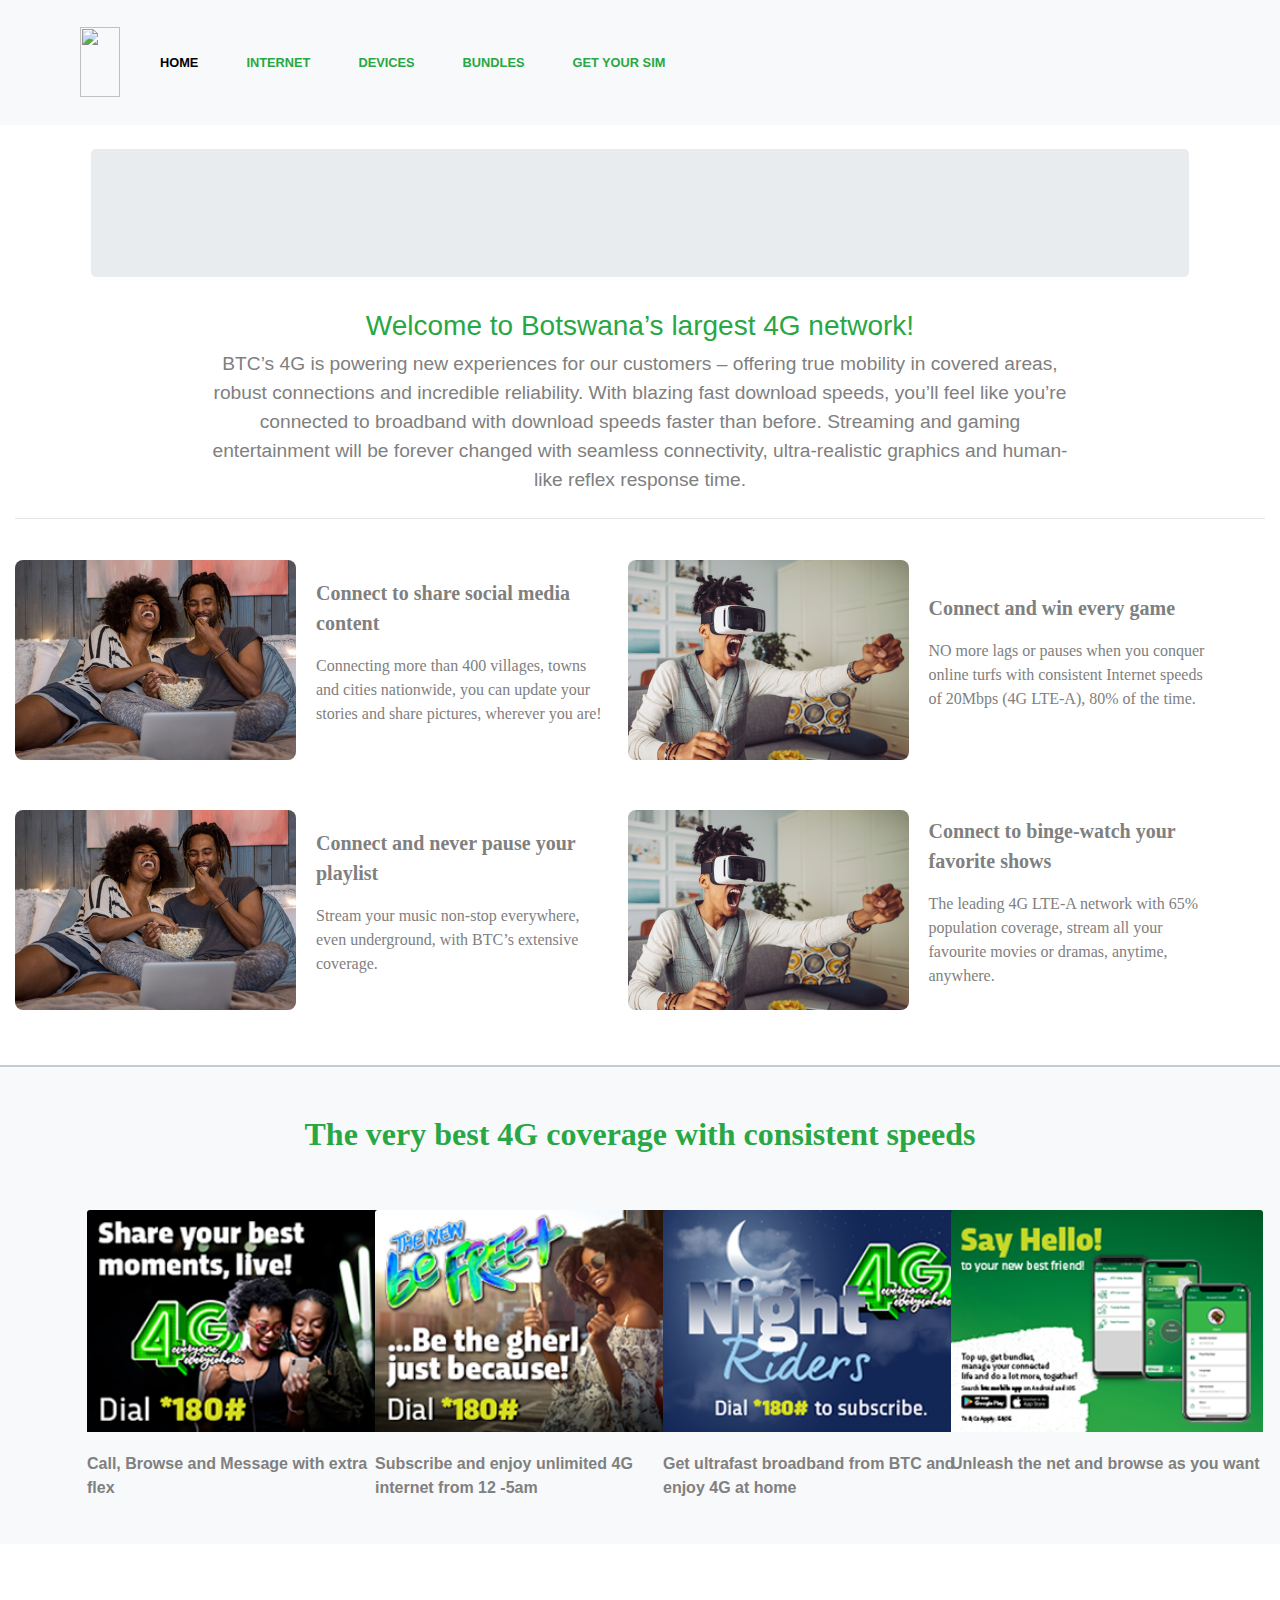
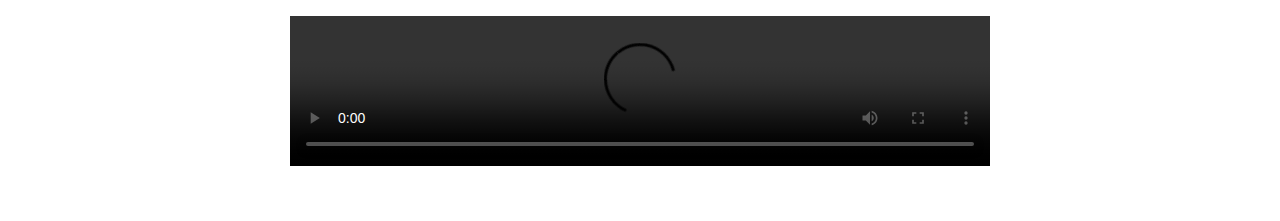
==== index2.html @ c75e5bc5 "added video section" ====
<!doctype html>
<html lang="en">
  <head>
    <!-- Required meta tags -->
    <meta charset="utf-8">
    <meta name="viewport" content="width=device-width, initial-scale=1, shrink-to-fit=no">

    <!-- Bootstrap CSS -->
    <link rel="stylesheet" href="https://maxcdn.bootstrapcdn.com/bootstrap/4.0.0/css/bootstrap.min.css" integrity="sha384-Gn5384xqQ1aoWXA+058RXPxPg6fy4IWvTNh0E263XmFcJlSAwiGgFAW/dAiS6JXm" crossorigin="anonymous">
    <link rel="stylesheet" href="css/style.css">

    <title>Hello, world!</title>
  </head>
  <body class="container-fluid">
    <!-- Nav section -->
    <section class="row justify-content-md-center bg-light">
        <nav class="navbar navbar-expand-lg navbar-light w-90">
                <a class="navbar-brand" href="#">
                    <img src="images//logos/BTC-Website_Logo.png" width="40px" height="70px" class="d-inline-block align-top" alt="">
                </a>
                <div class="collapse navbar-collapse" id="navbarNav">
                  <ul class="navbar-nav">
                    <li class="nav-item active">
                      <a class="nav-link" href="#">HOME <span class="sr-only">(current)</span></a>
                    </li>
                    <li class="nav-item">
                      <a class="nav-link" href="#">INTERNET</a>
                    </li>
                    <li class="nav-item">
                      <a class="nav-link" href="#">DEVICES</a>
                    </li>
                    <li class="nav-item">
                      <a class="nav-link" href="#">BUNDLES</a>
                    </li>
                    <li class="nav-item">
                        <a class="nav-link" href="#">GET YOUR SIM</a>
                    </li>
                  </ul>
                </div>
          </nav>
        </section>
        <!-- Header section -->
        <section class="container-fluid mb-4 mt-4">
            <div class="row justify-content-md-center m-a">
                <div class="jumbotron w-90">
                    <!-- <div class="container">
                      <h1 class="display-4">Fluid jumbotron</h1>
                      <p class="lead">This is a modified jumbotron that occupies the entire horizontal space of its parent.</p>
                    </div> -->
                </div>
                <div class="w-90">
                    <h3 class="text-center  text-success">Welcome to Botswana’s largest 4G network!</h3>
                    <span class="justify-content-md-center">
                        <p class="text-center w-80 m-a fs-lgr" >
                            BTC’s 4G is powering new experiences for our customers – offering true mobility in covered areas, robust connections and incredible reliability. With blazing fast download speeds, you’ll feel like you’re connected to broadband with download speeds faster than before. Streaming and gaming entertainment will be forever changed with seamless connectivity, ultra-realistic graphics and human-like reflex response time.
                        </p>
                    </span>

                </div>
            </div>
         </section>

       
    <hr>

    <div class="image-tiles section-style">


            <div class="image-text-cont">
                <img alt="image1" src="images/Movies_281x200.png">
                <div class="text-cont">
                    <p class="text-title">Connect to share
                        social media content</p>

                    <p class="text-desc">Connecting more
                        than 400 villages, towns and cities
                        nationwide, you can update your
                        stories and share pictures, wherever
                        you are!</p>
                </div>
            </div>

            <div class="image-text-cont"><img alt="2"
                                              data-entity-type="file"
                                              data-entity-uuid="4edf24f1-89aa-40d0-9329-9c6ba8b6769d"
                                              src="images/Gaming_281x200.png">
                <div class="text-cont">
                    <p class="text-title">Connect and win
                        every game</p>

                    <p class="text-desc">NO more lags or
                        pauses when you conquer online turfs
                        with consistent Internet speeds of
                        20Mbps (4G LTE-A), 80% of the
                        time.</p>
                </div>
            </div>

            <div class="image-text-cont"><img alt="3"
                                              data-entity-type="file"
                                              data-entity-uuid="0ce9b51e-ff4b-4157-acdb-e8269fa81951"
                                              src="images/Movies_281x200.png">
                <div class="text-cont">
                    <p class="text-title">Connect and never
                        pause your playlist</p>

                    <p class="text-desc">Stream your music
                        non-stop everywhere, even
                        underground, with BTC’s extensive
                        coverage.</p>
                </div>
            </div>

            <div class="image-text-cont"><img alt="4"
                                              data-entity-type="file"
                                              data-entity-uuid="99898c1f-f64a-478e-a26f-2d05bba47880"
                                              src="images/Gaming_281x200.png">
                <div class="text-cont">
                    <p class="text-title">Connect to
                        binge-watch your favorite shows</p>

                    <p class="text-desc">The leading 4G
                        LTE-A network with 65% population
                        coverage, stream all your favourite
                        movies or dramas, anytime,
                        anywhere.</p>
                </div>
            </div>
        </div>

<!-- Products section -->
        <section class="row justify-content-md-center mb-4 bg-gray " style="border-top: solid 2px #c8cbce;">
    
                <div class="w-90">
                    <h2 class="text-center  text-success mt-5 mb-5 fw-b">The very best 4G coverage with consistent speeds</h2>
                    <span class="row align-items-start m-a">
                        <div class="col-sm-12 col-md-3">
                            <div class="card card-override">
                                <img class="card-img-top" src="images/Products/TurnUp_281x200.png" alt="Card image cap">
                                <div class="card-body card-body-override" >
                                  <p class="card-text-override">Call, Browse and Message with extra flex</p>
                                </div>
                            </div>
                        </div>
                        
                        <div class="col-sm-12 col-md-3">
                            <div class="card card-override">
                                <img class="card-img-top" src="images/Products/beFree+_Gal_281x200.png" alt="Card image cap">
                                <div class="card-body card-body-override" >
                                  <p class="card-text-override">Subscribe and enjoy unlimited 4G internet from 12 -5am</p>
                                </div>
                            </div>
                        </div>
                        <div class="col-sm-12 col-md-3">
                            <div class="card card-override">
                                <img class="card-img-top" src="images/Products/NightRiders_Digi_281x200.png" alt="Card image cap">
                                <div class="card-body card-body-override" >
                                  <p class="card-text-override">Get ultrafast broadband from BTC and enjoy 4G at home</p>
                                </div>
                            </div>
                        </div>
                        <div class="col-sm-12 col-md-3">
                            <div class="card card-override">
                                <img class="card-img-top" src="images/Products/MobileApp__281x200.png" alt="Card image cap">
                                <div class="card-body card-body-override" >
                                  <p class="card-text-override">Unleash the net and browse as you want</p>
                                </div>
                            </div>
                        </div>
                    </span>
                    
                </div>
      </section>

      <!-- video section -->
      <section class="row">
        <!-- vid wrapper -->
        <div style="margin:auto; padding-top: 3rem; padding-bottom: 3rem;">
          <video width="700" controls>
            <source src="videos/BTC_4G_Amends finalnew.mp4" type="video/mp4">
            Your browser does not support HTML5 video.
          </video>
        </div>
      </section>

    <!-- Optional JavaScript -->
    <!-- jQuery first, then Popper.js, then Bootstrap JS -->
    <script src="https://code.jquery.com/jquery-3.2.1.slim.min.js" integrity="sha384-KJ3o2DKtIkvYIK3UENzmM7KCkRr/rE9/Qpg6aAZGJwFDMVNA/GpGFF93hXpG5KkN" crossorigin="anonymous"></script>
    <script src="https://cdnjs.cloudflare.com/ajax/libs/popper.js/1.12.9/umd/popper.min.js" integrity="sha384-ApNbgh9B+Y1QKtv3Rn7W3mgPxhU9K/ScQsAP7hUibX39j7fakFPskvXusvfa0b4Q" crossorigin="anonymous"></script>
    <script src="https://maxcdn.bootstrapcdn.com/bootstrap/4.0.0/js/bootstrap.min.js" integrity="sha384-JZR6Spejh4U02d8jOt6vLEHfe/JQGiRRSQQxSfFWpi1MquVdAyjUar5+76PVCmYl" crossorigin="anonymous"></script>
  </body>
</html>
---- css/style.css ----
.nav-item > a{
    color:#28a745!important;
}
.wrapper{
    display: grid;
    grid-template-columns: 1fr 1fr;
}
.volte-content .section-style {
    display: flex;
    padding-top: 32px;
    padding-bottom: 32px;
}

.padding-top15 {
    padding-top: 15px;
}

.volte-content img {
    width: 100%;
    height: 100%;
    max-width: 584px;
    max-height: 328px;
    border-radius: 8px;
}

.image-text-cont > img {
    border-radius: 8px;
}

.volte-content .text-section {
    display: flex;
    flex-direction: column;
    align-self: center;
    width: 41%
}

.volte-content .text-section .content {
    font-size: 16px;
    line-height: 1.7;
    width: 78%;
}

.main-container.container-fluid.js-quickedit-main-content {
    padding-bottom: 0 !important;
}

.static-page-banner-region {
    background: linear-gradient(to bottom, white 0%, white 50%, #f4f4f4 50%, #f4f4f4 100%);
}

.page-header {
    display: none;
}

.image-tiles-container {

    background: #f4f4f4;
}


.text-title {
    font-size: 20px;
    font-weight: bolder;
    font-family: "Trebuchet MS";

}

.text-desc {
    font-size: 16px;
    font-family: "Trebuchet MS";
}


.section-style.vo-container a img {
    width: 100%;
    height: 100%;
}

.vo-cont-text {
    width: 66%;
    position: absolute;
    top: 28%;
    left: 16%;
    text-align: center;
    font-size: 46px;
    font-family: "Trebuchet MS";
    display: inline-block;
    line-height: 1;
    color: #ffffff;
}

.vo-cont-text:hover, .vo-cont-text:active {
    color: #ffffff;
}

.four-grid-images {
    background: #f9f9f9;
    padding: 30px 0 45px 0;
}

.section-style.vo-container a {

    display: inline-block;
    position: relative;
}

.four-grid-layout .text-desc {
    width: 80%;
    display: inline-block;
    padding-top: 15px;
}

.volte-content .btn-primary {
    margin-top: 20px;
}

.four-grid-images img {
    border-radius: 8px;
}

@media screen and (min-width: 768px) {
    .volte-content .btn-primary {
        width: 36%;
    }

    .volte-content h2 {
        margin: 0;
    }

    .volte-content .section-style {

        justify-content: space-between;
        flex-direction: row-reverse;
    }

    .section-title span {
        display: block;
    }

    .four-grid-images img {
        width: 100%;
    }

    .image-tiles {
        display: flex;
        flex-wrap: wrap;
        padding-bottom: 30px;
    }

    .image-text-cont {
        display: flex;
        width: 49%;
        flex-direction: row;
        margin: 25px 0;
    }

    .section-title {
        text-align: center;
        width: 60%;
        margin: 35px auto;
    }

    .text-cont {
        width: 50%;
        align-self: center;
        padding-left: 20px;
    }

    .section-style.vo-container {
        display: flex;
        flex-wrap: wrap;
        margin: 55px auto;
        justify-content: space-between;
    }


    .section-style.vo-container a {
        width: 48%;
    }

    .four-grid-layout {
        display: flex;
        justify-content: space-between;
    }

    .four-grid-image-cont {
        width: 23%;
    }
}


@media screen and (max-width: 768px) {
    .volte-content img {
        height: 225px;
        max-height: 225px;
    }

    .volte-content .btn-primary {
        width: 50%;
    }

    .volte-content .section-style {
        flex-direction: column;
    }

    .volte-content .text-section {
        width: 100%;
    }

    .reload-methods-cont .step-cont {
        width: 100%;
        margin: 30px 0 0 0;
    }

    .volte-content .text-section .content {
        width: 100%;
    }

    .section-style.vo-container a img {
        height: 89%;
    }

    .image-tiles {
        display: flex;
        flex-direction: column;
    }

    .image-text-cont {
        width: 100%;
        display: flex;
        flex-direction: column;
        margin-bottom: 32px;
    }

    .section-title {
        text-align: center;
        width: 90%;
        margin: 20px auto;
    }

    .vo-cont-text {
        font-size: 34px;
        width: 80%;
        left: 11%;
    }

    .four-grid-images {
        padding-bottom: 0;
    }

    .section-style.vo-container {
        margin-top: 35px;
    }

    .section-style.vo-container a {
        margin-bottom: 30px;
        height: 180px;
    }

    .four-grid-container.section-style {
        width: 100vw;
        margin-top: 0;
    }

    .four-grid-layout {
        padding-left: 15px;
    }

    .four-grid-image-cont {
        width: 280px;
        margin-right: 20px;
    }

    .four-grid-image-cont img {
        width: 100%;
    }
}


@media screen and (max-width: 360px) {
    .four-grid-image-cont {
        width: 240px;
    }
}

@media screen and (max-width: 320px) {
    .vo-cont-text {
        font-size: 30px;
    }
}

.pdp-video-container {
    position: relative;
    max-width: 1440px;
    padding: 0 30px;
    height: 669px;
    overflow: hidden;
    margin: 20px auto;
}

@media screen and (max-width: 769px) {
    .pdp-video-container {
        margin: 0px auto 30px;
        padding: 30px 30px 42.25%;
        height: 270px;
    }
}

.pdp-video-container iframe, .pdp-video-container object, .pdp-video-container embed, .pdp-video-container img {
    position: absolute;
    top: 0;
    height: 100%;
    border: 2px solid #ffffff;
    border-radius: 10px;
    width: 100%;
    max-height: 669px;
    max-width: calc(100% - 60px);
}

@media screen and (max-width: 769px) {

    .pdp-video-container iframe, .pdp-video-container object, .pdp-video-container embed, .pdp-video-container img {
        left: 5%;
        width: 90%;
        max-height: 370px;
        max-width: 90%;
    }
}


.pdp-video-container #play {
    position: absolute;
    top: 0;
    left: 0;
    width: 100%;
    height: 100%;
    cursor: pointer;
    background: url(/themes/born/images/icons/play.svg) no-repeat 50% 50%;
    background-size: auto, cover;
    z-index: 9999;
}

.pdp-video-container h3 {
    color: #ffffff;
    position: absolute;
    bottom: 50px;
    width: 100%;
    text-align: center;
}

@media screen and (max-width: 769px) {
    .pdp-video-container h3 {
        bottom: 5px;
        width: 85%;
    }
}

.full-width-section {

    background-color: #f9f9f9;
}

.static-page-banner-wrapper .campaign-banner-wrapper .background-image .banner-category {
    color: #ffffff;
    position: absolute;
    bottom: 0;
    right: 10px;
}

.active > a{
    color:black !important;
    
}
.navbar{
    padding: 1.4rem 1rem !important;
}
.w-90{
    width: 90%;
}
.w-80{
    width:80%;
}
.m-a{
    margin:auto;
}
body{
    color: gray;
}
.bg-gray{
    background-color:#f8f9fa!important;
}

.fs-lgr{
    font-size: larger;
}

.fw-b{
    font-weight: bold;
    font-family: "Trebuchet MS",serif;
}
.card-override{
    width: 20.5rem;
    border: none;
    background: none;
    padding: .5rem;
}

.card-body-override{
    padding: 1.25rem 0rem;
}
.card-text-override{
    font-weight: bold;
}

@media (min-width: 992px){
    .navbar-expand-lg .navbar-nav .nav-link {
        padding-right: 1.5rem;
        padding-left: 1.5rem;
    }
}

@font-face {
    font-family: TrebuchetMSBold;
    src: url(/fonts/TrebuchetMS/TrebuchetMSBold);
  }

a{
    font-family: 'TrebuchetMSBold', 'Lucida Sans Unicode', 'Lucida Grande', 'Lucida Sans', Arial, sans-serif;
    font-size: 0.8rem;
    font-weight: 600;
}
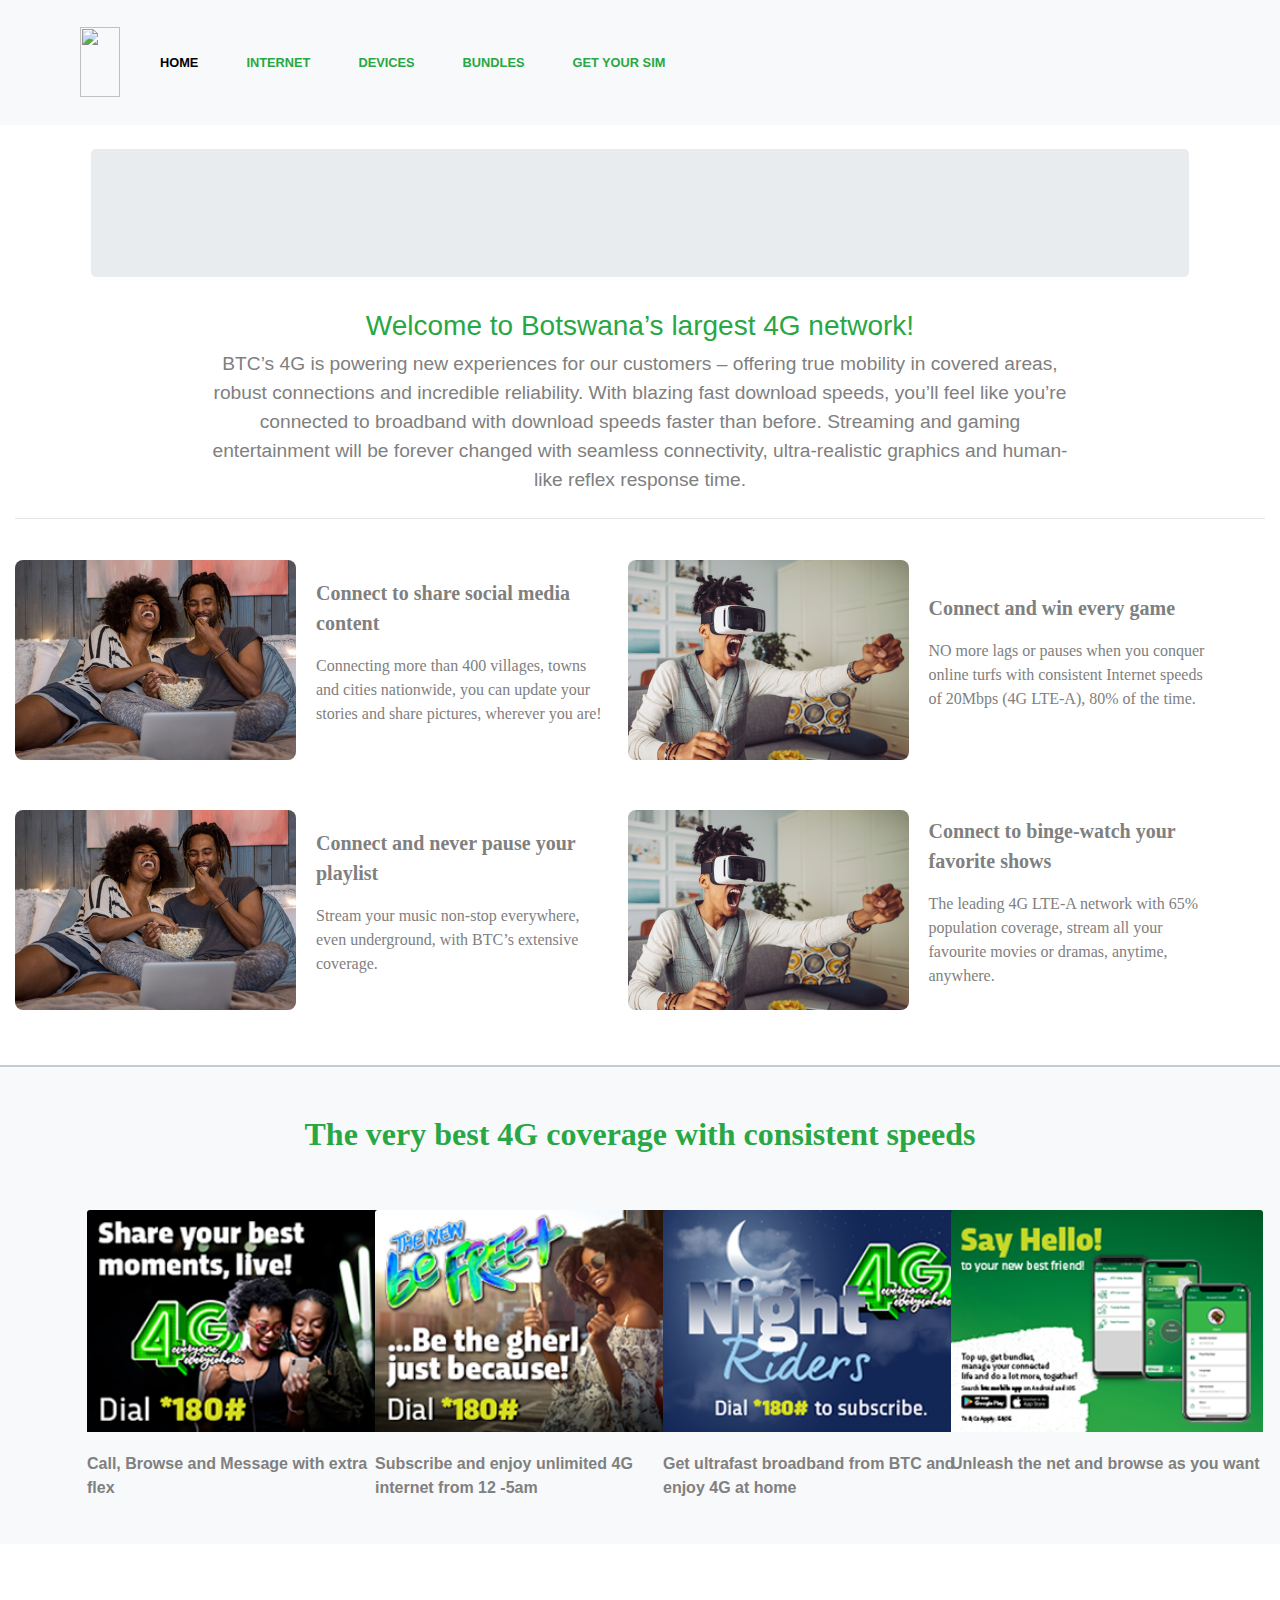
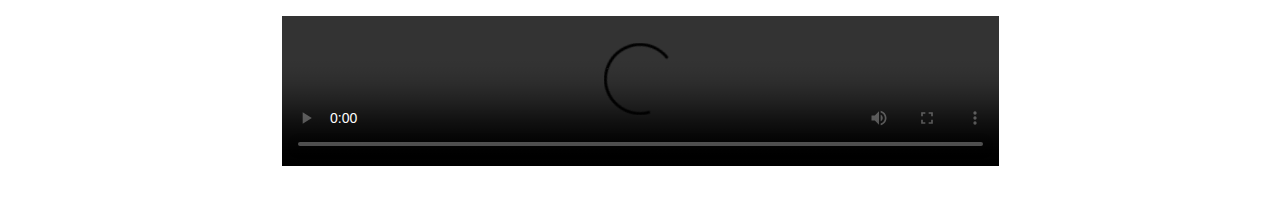
==== commit 3643124f: "added video section" ====
--- a/index2.html
+++ b/index2.html
@@ -175,8 +175,8 @@
       <!-- video section -->
       <section class="row">
         <!-- vid wrapper -->
-        <div style="margin:auto; padding-top: 3rem; padding-bottom: 3rem;">
-          <video width="700" controls>
+        <div class="col-sm-12 col-md-7" style="margin:auto; padding-top: 3rem; padding-bottom: 3rem;">
+          <video  controls style="width: inherit;">
             <source src="videos/BTC_4G_Amends finalnew.mp4" type="video/mp4">
             Your browser does not support HTML5 video.
           </video>
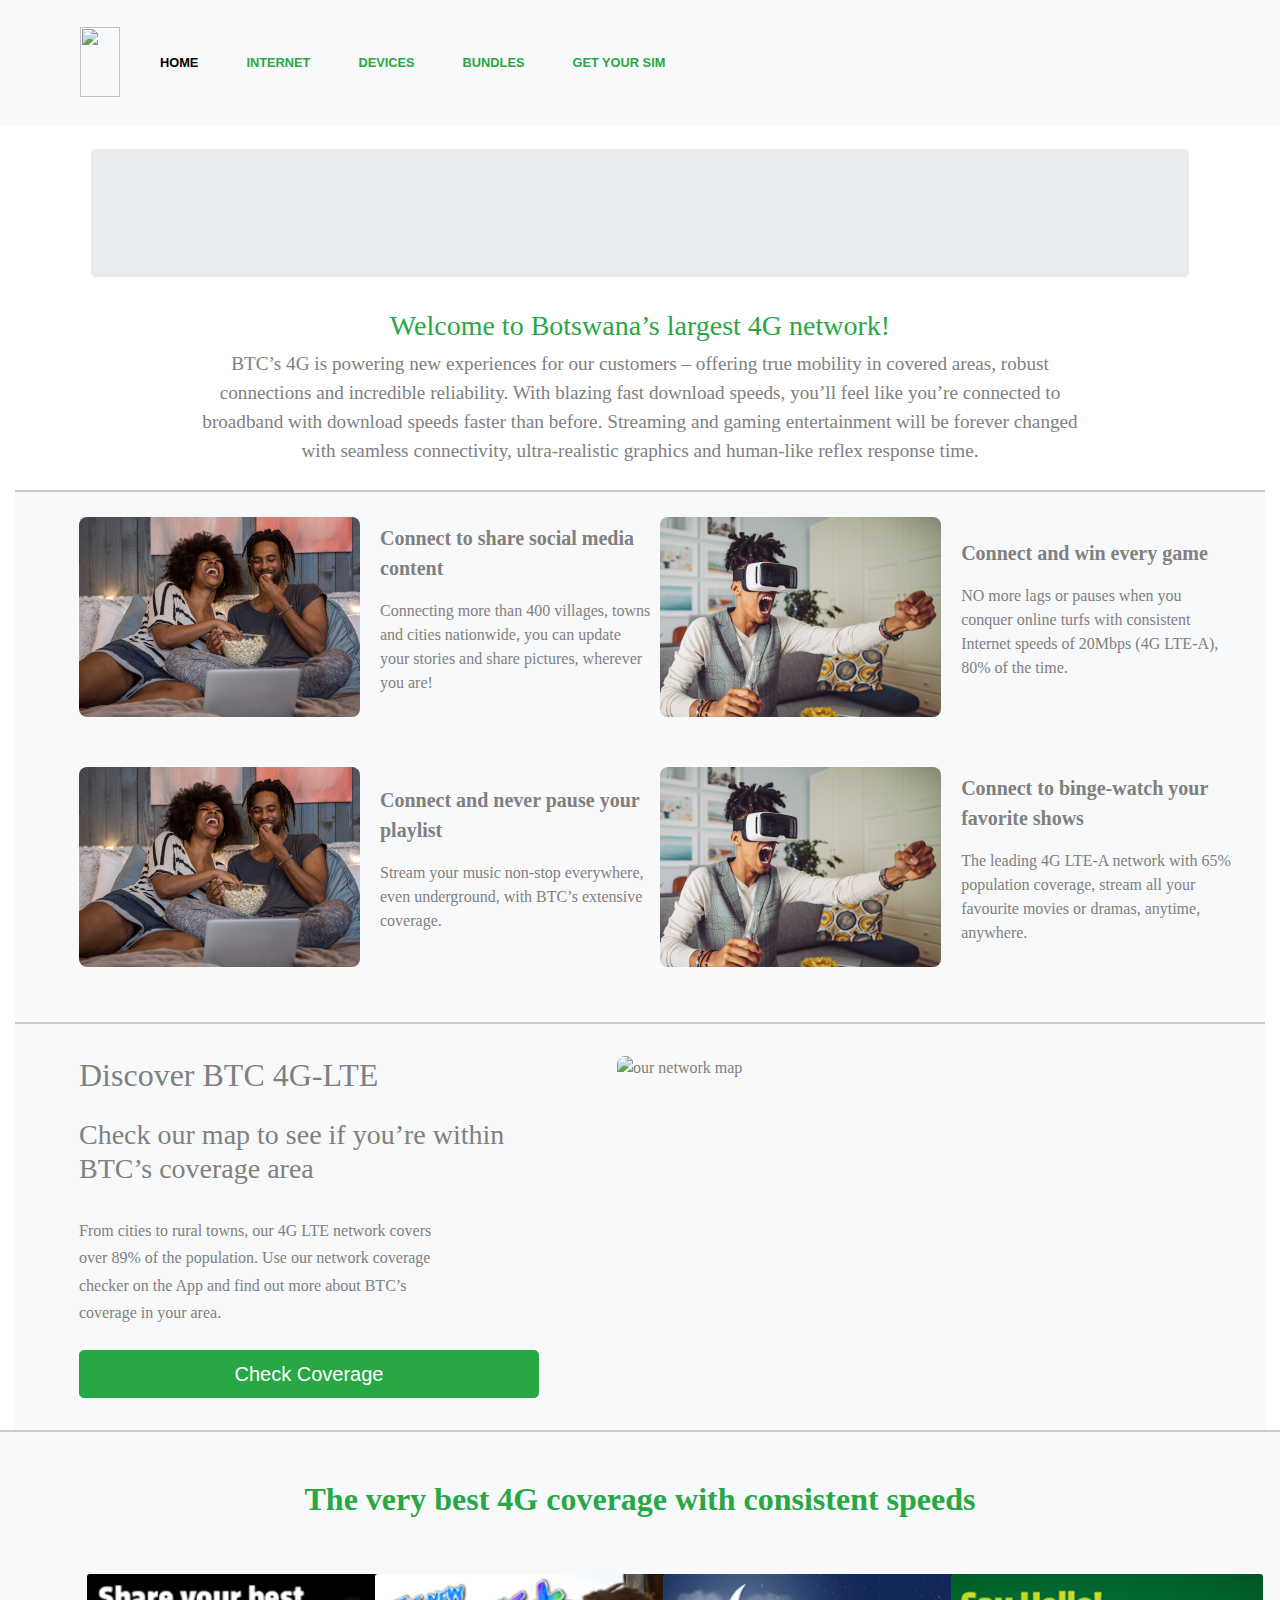
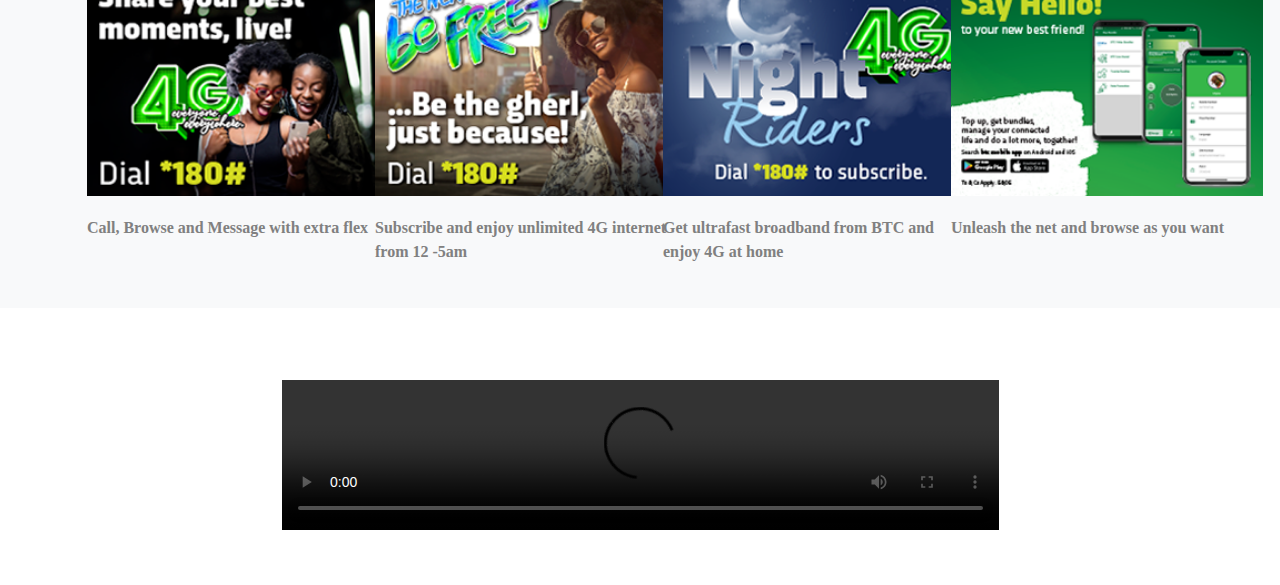
==== commit 2a19d481: "Merge branch 'master' of https://github.com/kesegotumisang/btc-4g" ====
--- a/index2.html
+++ b/index2.html
@@ -48,7 +48,7 @@
                       <p class="lead">This is a modified jumbotron that occupies the entire horizontal space of its parent.</p>
                     </div> -->
                 </div>
-                <div class="w-90">
+                <div class="w-90" style="font-family: 'Trebuchet MS',serif">
                     <h3 class="text-center  text-success">Welcome to Botswana’s largest 4G network!</h3>
                     <span class="justify-content-md-center">
                         <p class="text-center w-80 m-a fs-lgr" >
@@ -60,8 +60,8 @@
             </div>
          </section>
 
-       
-    <hr>
+
+    <section class="bg-gray " style="padding-inline-start: 64px ; border-top: solid 2px #c8cbce; font-family:'Trebuchet MS',serif;">
 
     <div class="image-tiles section-style">
 
@@ -81,8 +81,6 @@
             </div>
 
             <div class="image-text-cont"><img alt="2"
-                                              data-entity-type="file"
-                                              data-entity-uuid="4edf24f1-89aa-40d0-9329-9c6ba8b6769d"
                                               src="images/Gaming_281x200.png">
                 <div class="text-cont">
                     <p class="text-title">Connect and win
@@ -97,8 +95,6 @@
             </div>
 
             <div class="image-text-cont"><img alt="3"
-                                              data-entity-type="file"
-                                              data-entity-uuid="0ce9b51e-ff4b-4157-acdb-e8269fa81951"
                                               src="images/Movies_281x200.png">
                 <div class="text-cont">
                     <p class="text-title">Connect and never
@@ -112,8 +108,6 @@
             </div>
 
             <div class="image-text-cont"><img alt="4"
-                                              data-entity-type="file"
-                                              data-entity-uuid="99898c1f-f64a-478e-a26f-2d05bba47880"
                                               src="images/Gaming_281x200.png">
                 <div class="text-cont">
                     <p class="text-title">Connect to
@@ -127,9 +121,42 @@
                 </div>
             </div>
         </div>
+    </section>
+<!--Map Section -->
+    <section class="bg-gray " style="padding-inline-start: 64px ; border-top: solid 2px #c8cbce; font-family:'Trebuchet MS',serif;" >
+    <div class="full-width volte-content">
+        <div class="section-style" style="padding-inline-end: 64px">
+            <img
+                alt="our network map"
+                src="images/maps_img.PNG">
+            <div class="text-section">
+                <h2 class="title">Discover BTC 4G-LTE</h2>
+<br>
+                <h3>
+                    Check our map to see if you’re within
+                    BTC’s coverage area
+                </h3>
+                <br>
+
+                <div class="content">From cities to rural
+                    towns, our 4G LTE network covers over
+                    89% of the population. Use our network
+                    coverage checker on the App and find out
+                    more about BTC’s coverage in your area.
+                </div>
+                <br>
+                <a class="btn btn-success btn-lg"
+                   href="https://play.google.com/store/apps/details?id=com.btc.MOBILEAPPS&hl=en_US"
+                   target="_blank">Check
+                    Coverage</a>
+
+            </div>
+        </div>
+    </div>
+    </section>
 
 <!-- Products section -->
-        <section class="row justify-content-md-center mb-4 bg-gray " style="border-top: solid 2px #c8cbce;">
+        <section class="row justify-content-md-center mb-4 bg-gray " style="border-top: solid 2px #c8cbce; font-family: 'Trebuchet MS',serif">
     
                 <div class="w-90">
                     <h2 class="text-center  text-success mt-5 mb-5 fw-b">The very best 4G coverage with consistent speeds</h2>
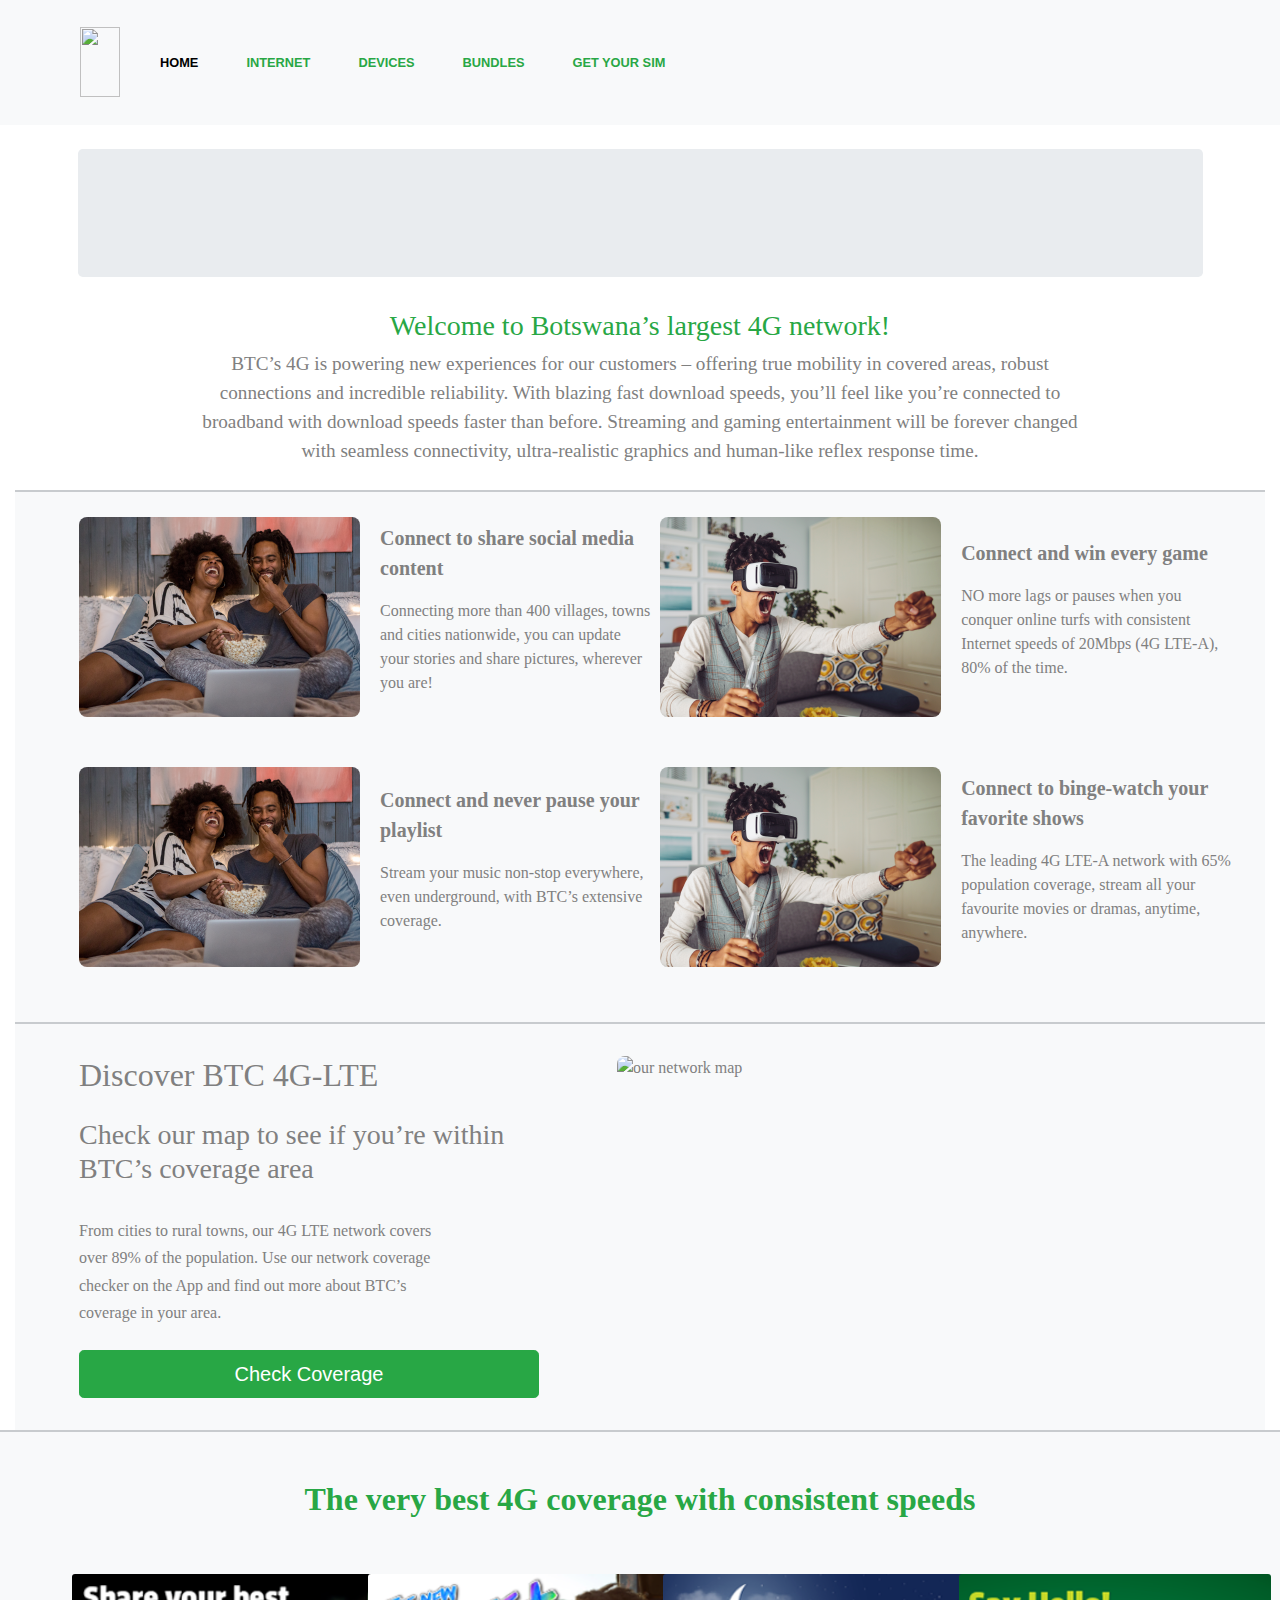
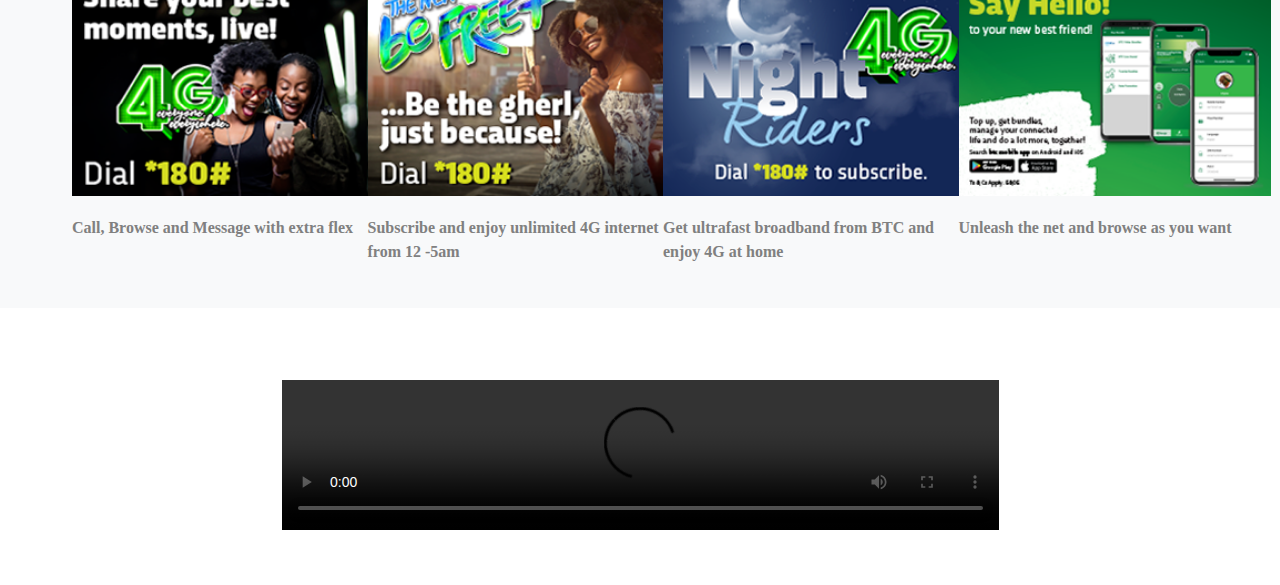
==== commit 69bfb0ab: "Auto stash before merge of "master" and "origin/master"" ====
--- a/index2.html
+++ b/index2.html
@@ -1,137 +1,141 @@
 <!doctype html>
 <html lang="en">
-  <head>
+<head>
     <!-- Required meta tags -->
     <meta charset="utf-8">
-    <meta name="viewport" content="width=device-width, initial-scale=1, shrink-to-fit=no">
+    <meta content="width=device-width, initial-scale=1, shrink-to-fit=no" name="viewport">
 
     <!-- Bootstrap CSS -->
-    <link rel="stylesheet" href="https://maxcdn.bootstrapcdn.com/bootstrap/4.0.0/css/bootstrap.min.css" integrity="sha384-Gn5384xqQ1aoWXA+058RXPxPg6fy4IWvTNh0E263XmFcJlSAwiGgFAW/dAiS6JXm" crossorigin="anonymous">
-    <link rel="stylesheet" href="css/style.css">
+    <link crossorigin="anonymous" href="https://maxcdn.bootstrapcdn.com/bootstrap/4.0.0/css/bootstrap.min.css"
+          integrity="sha384-Gn5384xqQ1aoWXA+058RXPxPg6fy4IWvTNh0E263XmFcJlSAwiGgFAW/dAiS6JXm" rel="stylesheet">
+    <link href="css/style.css" rel="stylesheet">
 
     <title>Hello, world!</title>
-  </head>
-  <body class="container-fluid">
-    <!-- Nav section -->
-    <section class="row justify-content-md-center bg-light">
-        <nav class="navbar navbar-expand-lg navbar-light w-90">
-                <a class="navbar-brand" href="#">
-                    <img src="images//logos/BTC-Website_Logo.png" width="40px" height="70px" class="d-inline-block align-top" alt="">
-                </a>
-                <div class="collapse navbar-collapse" id="navbarNav">
-                  <ul class="navbar-nav">
-                    <li class="nav-item active">
-                      <a class="nav-link" href="#">HOME <span class="sr-only">(current)</span></a>
-                    </li>
-                    <li class="nav-item">
-                      <a class="nav-link" href="#">INTERNET</a>
-                    </li>
-                    <li class="nav-item">
-                      <a class="nav-link" href="#">DEVICES</a>
-                    </li>
-                    <li class="nav-item">
-                      <a class="nav-link" href="#">BUNDLES</a>
-                    </li>
-                    <li class="nav-item">
-                        <a class="nav-link" href="#">GET YOUR SIM</a>
-                    </li>
-                  </ul>
-                </div>
-          </nav>
-        </section>
-        <!-- Header section -->
-        <section class="container-fluid mb-4 mt-4">
-            <div class="row justify-content-md-center m-a">
-                <div class="jumbotron w-90">
-                    <!-- <div class="container">
-                      <h1 class="display-4">Fluid jumbotron</h1>
-                      <p class="lead">This is a modified jumbotron that occupies the entire horizontal space of its parent.</p>
-                    </div> -->
-                </div>
-                <div class="w-90" style="font-family: 'Trebuchet MS',serif">
-                    <h3 class="text-center  text-success">Welcome to Botswana’s largest 4G network!</h3>
-                    <span class="justify-content-md-center">
-                        <p class="text-center w-80 m-a fs-lgr" >
+</head>
+<body class="container-fluid">
+<!-- Nav section -->
+<section class="row justify-content-md-center bg-light">
+    <nav class="navbar navbar-expand-lg navbar-light w-90">
+        <a class="navbar-brand" href="#">
+            <img alt="" class="d-inline-block align-top" height="70px" src="images//logos/BTC-Website_Logo.png"
+                 width="40px">
+        </a>
+        <div class="collapse navbar-collapse" id="navbarNav">
+            <ul class="navbar-nav">
+                <li class="nav-item active">
+                    <a class="nav-link" href="#">HOME <span class="sr-only">(current)</span></a>
+                </li>
+                <li class="nav-item">
+                    <a class="nav-link" href="#">INTERNET</a>
+                </li>
+                <li class="nav-item">
+                    <a class="nav-link" href="#">DEVICES</a>
+                </li>
+                <li class="nav-item">
+                    <a class="nav-link" href="#">BUNDLES</a>
+                </li>
+                <li class="nav-item">
+                    <a class="nav-link" href="#">GET YOUR SIM</a>
+                </li>
+            </ul>
+        </div>
+    </nav>
+</section>
+<!-- Header section -->
+<section class="container-fluid mb-4 mt-4">
+    <div class="row justify-content-md-center">
+        <div class="jumbotron w-90">
+            <!-- <div class="container">
+              <h1 class="display-4">Fluid jumbotron</h1>
+              <p class="lead">This is a modified jumbotron that occupies the entire horizontal space of its parent.</p>
+            </div> -->
+        </div>
+        <div class="w-90" style="font-family: 'Trebuchet MS',serif">
+            <h3 class="text-center  text-success">Welcome to Botswana’s largest 4G network!</h3>
+            <span class="justify-content-md-center">
+                        <p class="text-center w-80 m-a fs-lgr">
                             BTC’s 4G is powering new experiences for our customers – offering true mobility in covered areas, robust connections and incredible reliability. With blazing fast download speeds, you’ll feel like you’re connected to broadband with download speeds faster than before. Streaming and gaming entertainment will be forever changed with seamless connectivity, ultra-realistic graphics and human-like reflex response time.
                         </p>
                     </span>
 
-                </div>
-            </div>
-         </section>
-
-
-    <section class="bg-gray " style="padding-inline-start: 64px ; border-top: solid 2px #c8cbce; font-family:'Trebuchet MS',serif;">
+        </div>
+    </div>
+</section>
+
+
+<section class="bg-gray "
+         style="padding-inline-start: 64px ; border-top: solid 2px #c8cbce; font-family:'Trebuchet MS',serif;">
 
     <div class="image-tiles section-style">
 
 
-            <div class="image-text-cont">
-                <img alt="image1" src="images/Movies_281x200.png">
-                <div class="text-cont">
-                    <p class="text-title">Connect to share
-                        social media content</p>
-
-                    <p class="text-desc">Connecting more
-                        than 400 villages, towns and cities
-                        nationwide, you can update your
-                        stories and share pictures, wherever
-                        you are!</p>
-                </div>
-            </div>
-
-            <div class="image-text-cont"><img alt="2"
-                                              src="images/Gaming_281x200.png">
-                <div class="text-cont">
-                    <p class="text-title">Connect and win
-                        every game</p>
-
-                    <p class="text-desc">NO more lags or
-                        pauses when you conquer online turfs
-                        with consistent Internet speeds of
-                        20Mbps (4G LTE-A), 80% of the
-                        time.</p>
-                </div>
-            </div>
-
-            <div class="image-text-cont"><img alt="3"
-                                              src="images/Movies_281x200.png">
-                <div class="text-cont">
-                    <p class="text-title">Connect and never
-                        pause your playlist</p>
-
-                    <p class="text-desc">Stream your music
-                        non-stop everywhere, even
-                        underground, with BTC’s extensive
-                        coverage.</p>
-                </div>
-            </div>
-
-            <div class="image-text-cont"><img alt="4"
-                                              src="images/Gaming_281x200.png">
-                <div class="text-cont">
-                    <p class="text-title">Connect to
-                        binge-watch your favorite shows</p>
-
-                    <p class="text-desc">The leading 4G
-                        LTE-A network with 65% population
-                        coverage, stream all your favourite
-                        movies or dramas, anytime,
-                        anywhere.</p>
-                </div>
-            </div>
-        </div>
-    </section>
+        <div class="image-text-cont">
+            <img alt="image1" src="images/Movies_281x200.png">
+            <div class="text-cont">
+                <p class="text-title">Connect to share
+                    social media content</p>
+
+                <p class="text-desc">Connecting more
+                    than 400 villages, towns and cities
+                    nationwide, you can update your
+                    stories and share pictures, wherever
+                    you are!</p>
+            </div>
+        </div>
+
+        <div class="image-text-cont"><img alt="2"
+                                          src="images/Gaming_281x200.png">
+            <div class="text-cont">
+                <p class="text-title">Connect and win
+                    every game</p>
+
+                <p class="text-desc">NO more lags or
+                    pauses when you conquer online turfs
+                    with consistent Internet speeds of
+                    20Mbps (4G LTE-A), 80% of the
+                    time.</p>
+            </div>
+        </div>
+
+        <div class="image-text-cont"><img alt="3"
+                                          src="images/Movies_281x200.png">
+            <div class="text-cont">
+                <p class="text-title">Connect and never
+                    pause your playlist</p>
+
+                <p class="text-desc">Stream your music
+                    non-stop everywhere, even
+                    underground, with BTC’s extensive
+                    coverage.</p>
+            </div>
+        </div>
+
+        <div class="image-text-cont"><img alt="4"
+                                          src="images/Gaming_281x200.png">
+            <div class="text-cont">
+                <p class="text-title">Connect to
+                    binge-watch your favorite shows</p>
+
+                <p class="text-desc">The leading 4G
+                    LTE-A network with 65% population
+                    coverage, stream all your favourite
+                    movies or dramas, anytime,
+                    anywhere.</p>
+            </div>
+        </div>
+    </div>
+</section>
 <!--Map Section -->
-    <section class="bg-gray " style="padding-inline-start: 64px ; border-top: solid 2px #c8cbce; font-family:'Trebuchet MS',serif;" >
+<section class="bg-gray "
+         style="padding-inline-start: 64px ; border-top: solid 2px #c8cbce; font-family:'Trebuchet MS',serif;">
     <div class="full-width volte-content">
         <div class="section-style" style="padding-inline-end: 64px">
             <img
-                alt="our network map"
-                src="images/maps_img.PNG">
+                    alt="our network map"
+                    src="images/maps_img.PNG">
             <div class="text-section">
                 <h2 class="title">Discover BTC 4G-LTE</h2>
-<br>
+                <br>
                 <h3>
                     Check our map to see if you’re within
                     BTC’s coverage area
@@ -153,67 +157,75 @@
             </div>
         </div>
     </div>
-    </section>
+</section>
 
 <!-- Products section -->
-        <section class="row justify-content-md-center mb-4 bg-gray " style="border-top: solid 2px #c8cbce; font-family: 'Trebuchet MS',serif">
-    
-                <div class="w-90">
-                    <h2 class="text-center  text-success mt-5 mb-5 fw-b">The very best 4G coverage with consistent speeds</h2>
-                    <span class="row align-items-start m-a">
-                        <div class="col-sm-12 col-md-3">
-                            <div class="card card-override">
-                                <img class="card-img-top" src="images/Products/TurnUp_281x200.png" alt="Card image cap">
-                                <div class="card-body card-body-override" >
+<section class="row justify-content-md-center mb-4 bg-gray "
+         style="border-top: solid 2px #c8cbce; font-family: 'Trebuchet MS',serif">
+
+    <div class="w-90">
+        <h2 class="text-center  text-success mt-5 mb-5 fw-b">The very best 4G coverage with consistent speeds</h2>
+        <span class="row align-items-start">
+                        <div class="col-sm-12 col-md-3">
+                            <div class="card card-override">
+                                <img alt="Card image cap" class="card-img-top" src="images/Products/TurnUp_281x200.png">
+                                <div class="card-body card-body-override">
                                   <p class="card-text-override">Call, Browse and Message with extra flex</p>
                                 </div>
                             </div>
                         </div>
-                        
-                        <div class="col-sm-12 col-md-3">
-                            <div class="card card-override">
-                                <img class="card-img-top" src="images/Products/beFree+_Gal_281x200.png" alt="Card image cap">
-                                <div class="card-body card-body-override" >
+
+                        <div class="col-sm-12 col-md-3">
+                            <div class="card card-override">
+                                <img alt="Card image cap" class="card-img-top"
+                                     src="images/Products/beFree+_Gal_281x200.png">
+                                <div class="card-body card-body-override">
                                   <p class="card-text-override">Subscribe and enjoy unlimited 4G internet from 12 -5am</p>
                                 </div>
                             </div>
                         </div>
                         <div class="col-sm-12 col-md-3">
                             <div class="card card-override">
-                                <img class="card-img-top" src="images/Products/NightRiders_Digi_281x200.png" alt="Card image cap">
-                                <div class="card-body card-body-override" >
+                                <img alt="Card image cap" class="card-img-top"
+                                     src="images/Products/NightRiders_Digi_281x200.png">
+                                <div class="card-body card-body-override">
                                   <p class="card-text-override">Get ultrafast broadband from BTC and enjoy 4G at home</p>
                                 </div>
                             </div>
                         </div>
                         <div class="col-sm-12 col-md-3">
                             <div class="card card-override">
-                                <img class="card-img-top" src="images/Products/MobileApp__281x200.png" alt="Card image cap">
-                                <div class="card-body card-body-override" >
+                                <img alt="Card image cap" class="card-img-top"
+                                     src="images/Products/MobileApp__281x200.png">
+                                <div class="card-body card-body-override">
                                   <p class="card-text-override">Unleash the net and browse as you want</p>
                                 </div>
                             </div>
                         </div>
                     </span>
-                    
-                </div>
-      </section>
-
-      <!-- video section -->
-      <section class="row">
-        <!-- vid wrapper -->
-        <div class="col-sm-12 col-md-7" style="margin:auto; padding-top: 3rem; padding-bottom: 3rem;">
-          <video  controls style="width: inherit;">
+
+    </div>
+</section>
+
+<!-- video section -->
+<section class="row">
+    <!-- vid wrapper -->
+    <div class="col-sm-12 col-md-7" style="margin:auto; padding-top: 3rem; padding-bottom: 3rem;">
+        <video controls style="width: inherit;">
             <source src="videos/BTC_4G_Amends finalnew.mp4" type="video/mp4">
             Your browser does not support HTML5 video.
-          </video>
-        </div>
-      </section>
-
-    <!-- Optional JavaScript -->
-    <!-- jQuery first, then Popper.js, then Bootstrap JS -->
-    <script src="https://code.jquery.com/jquery-3.2.1.slim.min.js" integrity="sha384-KJ3o2DKtIkvYIK3UENzmM7KCkRr/rE9/Qpg6aAZGJwFDMVNA/GpGFF93hXpG5KkN" crossorigin="anonymous"></script>
-    <script src="https://cdnjs.cloudflare.com/ajax/libs/popper.js/1.12.9/umd/popper.min.js" integrity="sha384-ApNbgh9B+Y1QKtv3Rn7W3mgPxhU9K/ScQsAP7hUibX39j7fakFPskvXusvfa0b4Q" crossorigin="anonymous"></script>
-    <script src="https://maxcdn.bootstrapcdn.com/bootstrap/4.0.0/js/bootstrap.min.js" integrity="sha384-JZR6Spejh4U02d8jOt6vLEHfe/JQGiRRSQQxSfFWpi1MquVdAyjUar5+76PVCmYl" crossorigin="anonymous"></script>
-  </body>
+        </video>
+    </div>
+</section>
+
+
+<!-- Optional JavaScript -->
+<!-- jQuery first, then Popper.js, then Bootstrap JS -->
+<script crossorigin="anonymous" integrity="sha384-KJ3o2DKtIkvYIK3UENzmM7KCkRr/rE9/Qpg6aAZGJwFDMVNA/GpGFF93hXpG5KkN"
+        src="https://code.jquery.com/jquery-3.2.1.slim.min.js"></script>
+<script crossorigin="anonymous" integrity="sha384-ApNbgh9B+Y1QKtv3Rn7W3mgPxhU9K/ScQsAP7hUibX39j7fakFPskvXusvfa0b4Q"
+        src="https://cdnjs.cloudflare.com/ajax/libs/popper.js/1.12.9/umd/popper.min.js"></script>
+<script crossorigin="anonymous" integrity="sha384-JZR6Spejh4U02d8jOt6vLEHfe/JQGiRRSQQxSfFWpi1MquVdAyjUar5+76PVCmYl"
+        src="https://maxcdn.bootstrapcdn.com/bootstrap/4.0.0/js/bootstrap.min.js"></script>
+</body>
 </html>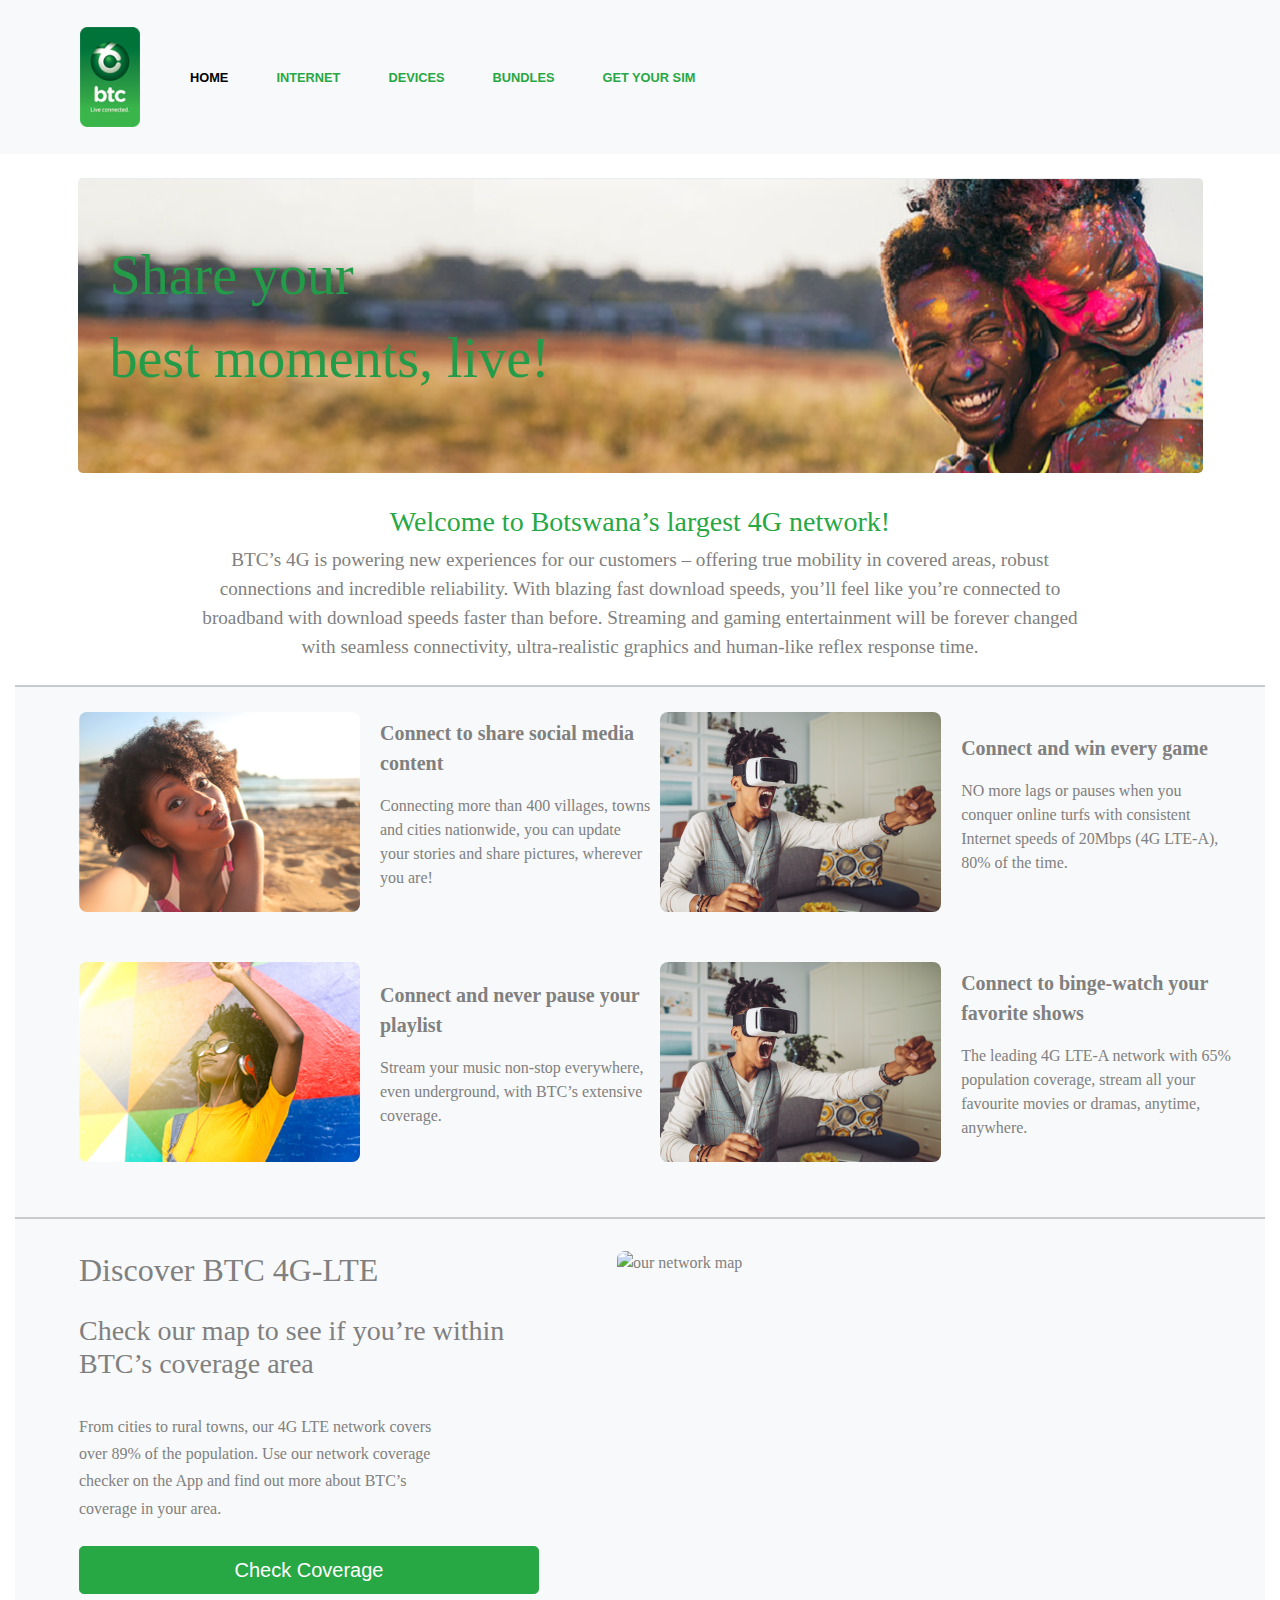
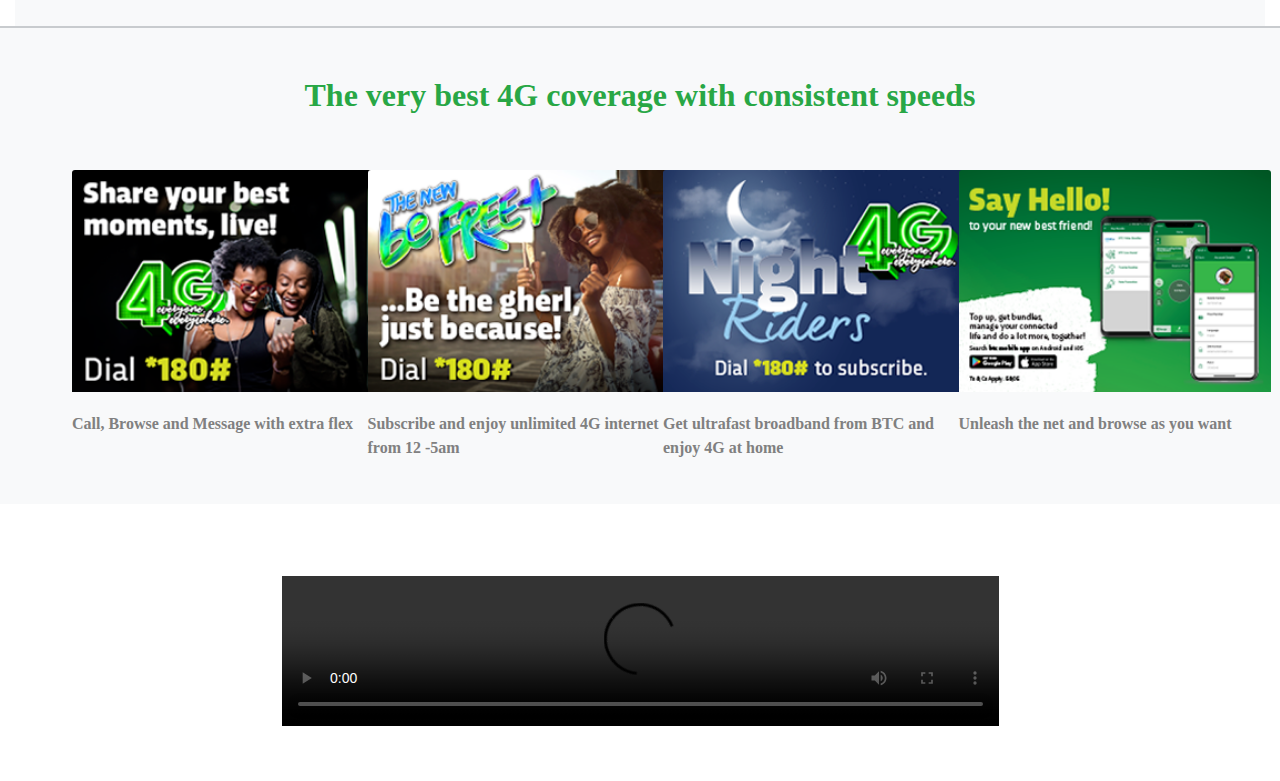
==== commit 979d37d8: "Updated" ====
--- a/index2.html
+++ b/index2.html
@@ -17,8 +17,8 @@
 <section class="row justify-content-md-center bg-light">
     <nav class="navbar navbar-expand-lg navbar-light w-90">
         <a class="navbar-brand" href="#">
-            <img alt="" class="d-inline-block align-top" height="70px" src="images//logos/BTC-Website_Logo.png"
-                 width="40px">
+            <img alt="" class="d-inline-block align-top" height="85%" src="images/logos/btc_logo.png"
+                 width="85%">
         </a>
         <div class="collapse navbar-collapse" id="navbarNav">
             <ul class="navbar-nav">
@@ -44,7 +44,11 @@
 <!-- Header section -->
 <section class="container-fluid mb-4 mt-4">
     <div class="row justify-content-md-center">
-        <div class="jumbotron w-90">
+        <div class="jumbotron w-90" style= " background-image: url(images/header_1166x400.png)">
+            <p class="display-4" style="font-family: TrebuchetMS,serif; color: #239B48">Share your </p>
+            <p class = "display-4" style="font-family: TrebuchetMS,serif; color: #239B48"> best moments, live!</pcla>
+
+
             <!-- <div class="container">
               <h1 class="display-4">Fluid jumbotron</h1>
               <p class="lead">This is a modified jumbotron that occupies the entire horizontal space of its parent.</p>
@@ -70,7 +74,7 @@
 
 
         <div class="image-text-cont">
-            <img alt="image1" src="images/Movies_281x200.png">
+            <img alt="image1" src="images/social_281x200.png">
             <div class="text-cont">
                 <p class="text-title">Connect to share
                     social media content</p>
@@ -84,7 +88,7 @@
         </div>
 
         <div class="image-text-cont"><img alt="2"
-                                          src="images/Gaming_281x200.png">
+                                          src="images/gaming_281x200.png">
             <div class="text-cont">
                 <p class="text-title">Connect and win
                     every game</p>
@@ -98,7 +102,7 @@
         </div>
 
         <div class="image-text-cont"><img alt="3"
-                                          src="images/Movies_281x200.png">
+                                          src="images/music_281x200.png">
             <div class="text-cont">
                 <p class="text-title">Connect and never
                     pause your playlist</p>
@@ -111,7 +115,7 @@
         </div>
 
         <div class="image-text-cont"><img alt="4"
-                                          src="images/Gaming_281x200.png">
+                                          src="images/gaming_281x200.png">
             <div class="text-cont">
                 <p class="text-title">Connect to
                     binge-watch your favorite shows</p>
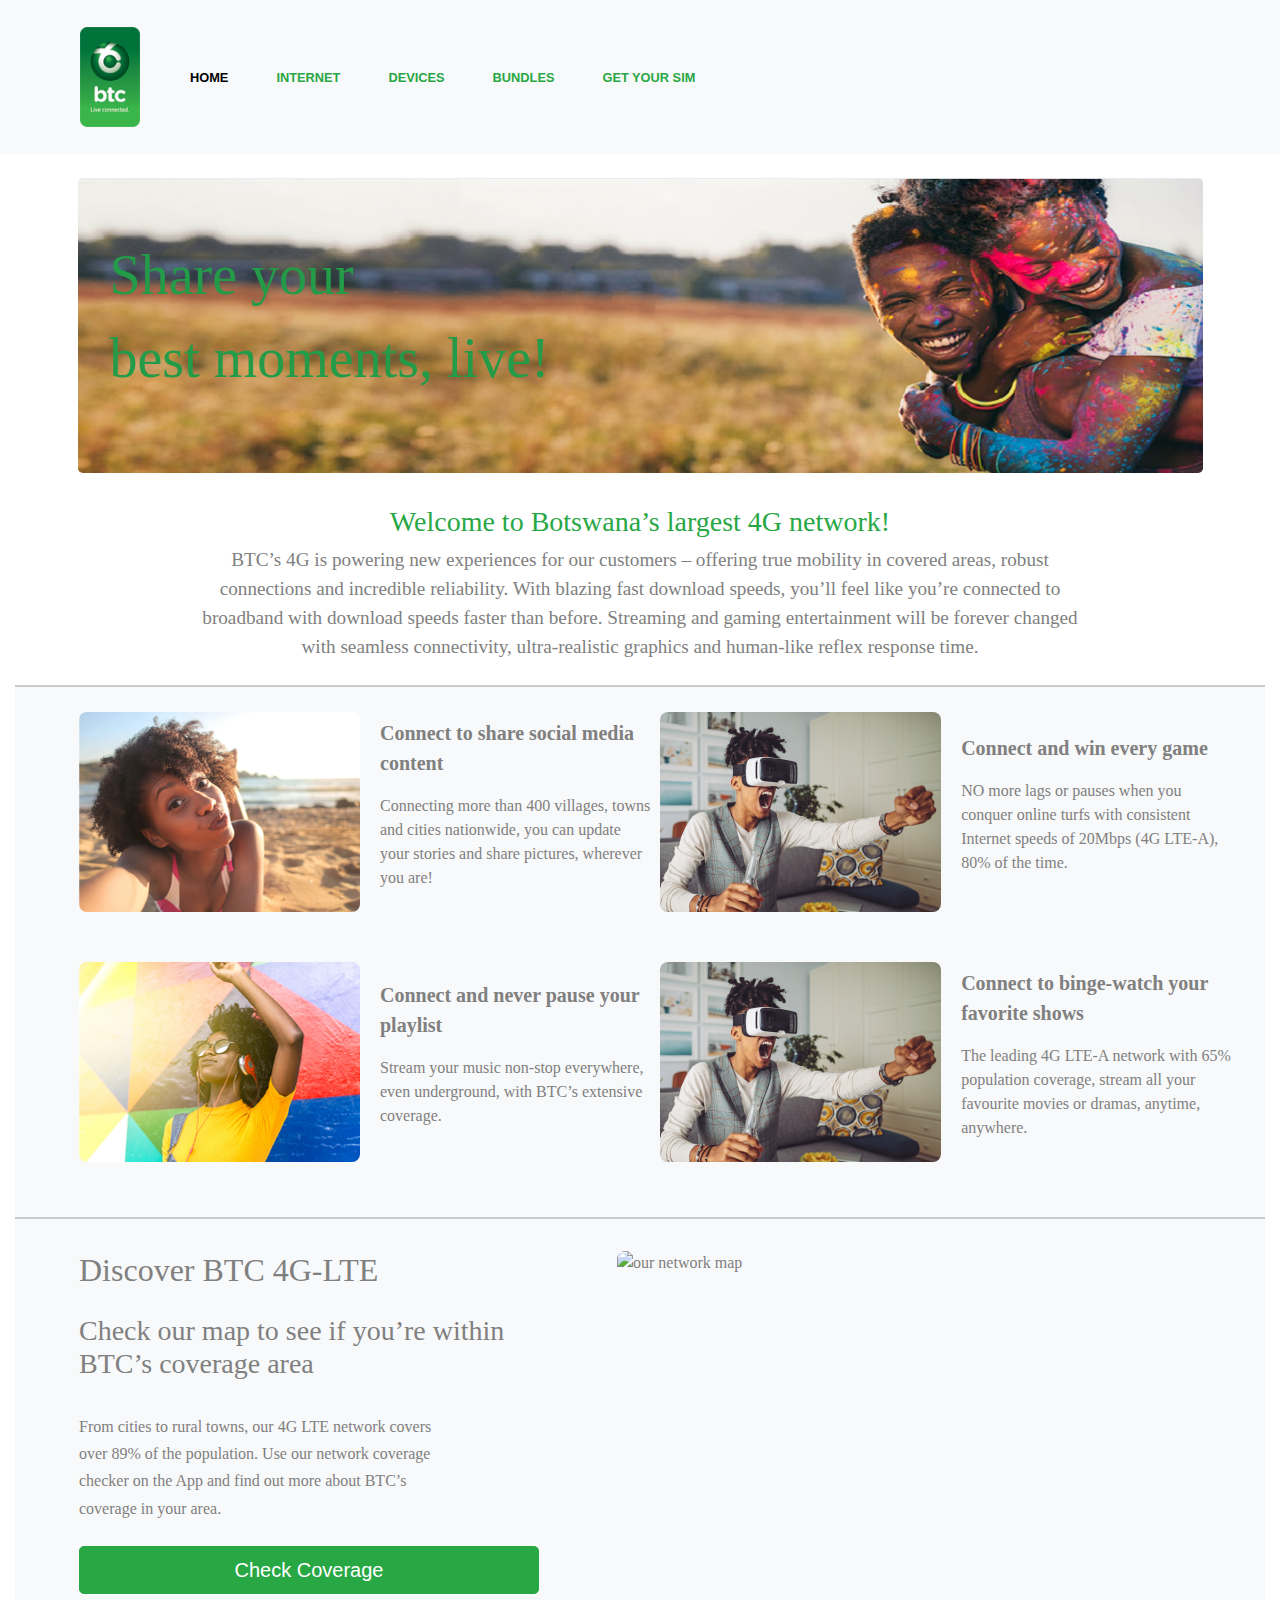
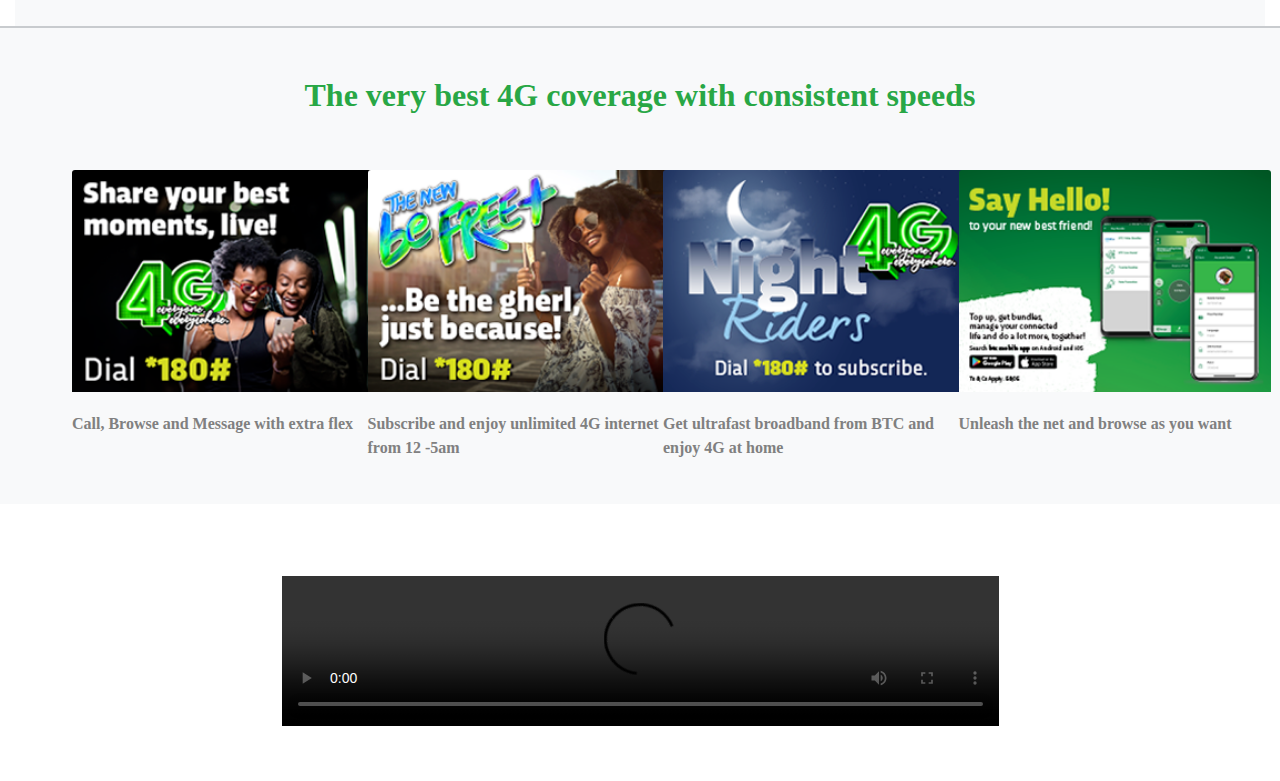
==== commit 8966b85b: "Merge remote-tracking branch 'origin/master'" ====
--- a/index2.html
+++ b/index2.html
@@ -20,6 +20,9 @@
             <img alt="" class="d-inline-block align-top" height="85%" src="images/logos/btc_logo.png"
                  width="85%">
         </a>
+        <button class="navbar-toggler" type="button" data-toggle="collapse" data-target="#navbarNav" aria-controls="navbarNav" aria-expanded="false" aria-label="Toggle navigation">
+          <span class="navbar-toggler-icon"></span>
+        </button>
         <div class="collapse navbar-collapse" id="navbarNav">
             <ul class="navbar-nav">
                 <li class="nav-item active">
@@ -44,7 +47,7 @@
 <!-- Header section -->
 <section class="container-fluid mb-4 mt-4">
     <div class="row justify-content-md-center">
-        <div class="jumbotron w-90" style= " background-image: url(images/header_1166x400.png)">
+        <div class="jumbotron w-90" style= " background-repeat: round; background-image: url(images/header_1166x400.png)">
             <p class="display-4" style="font-family: TrebuchetMS,serif; color: #239B48">Share your </p>
             <p class = "display-4" style="font-family: TrebuchetMS,serif; color: #239B48"> best moments, live!</pcla>
 
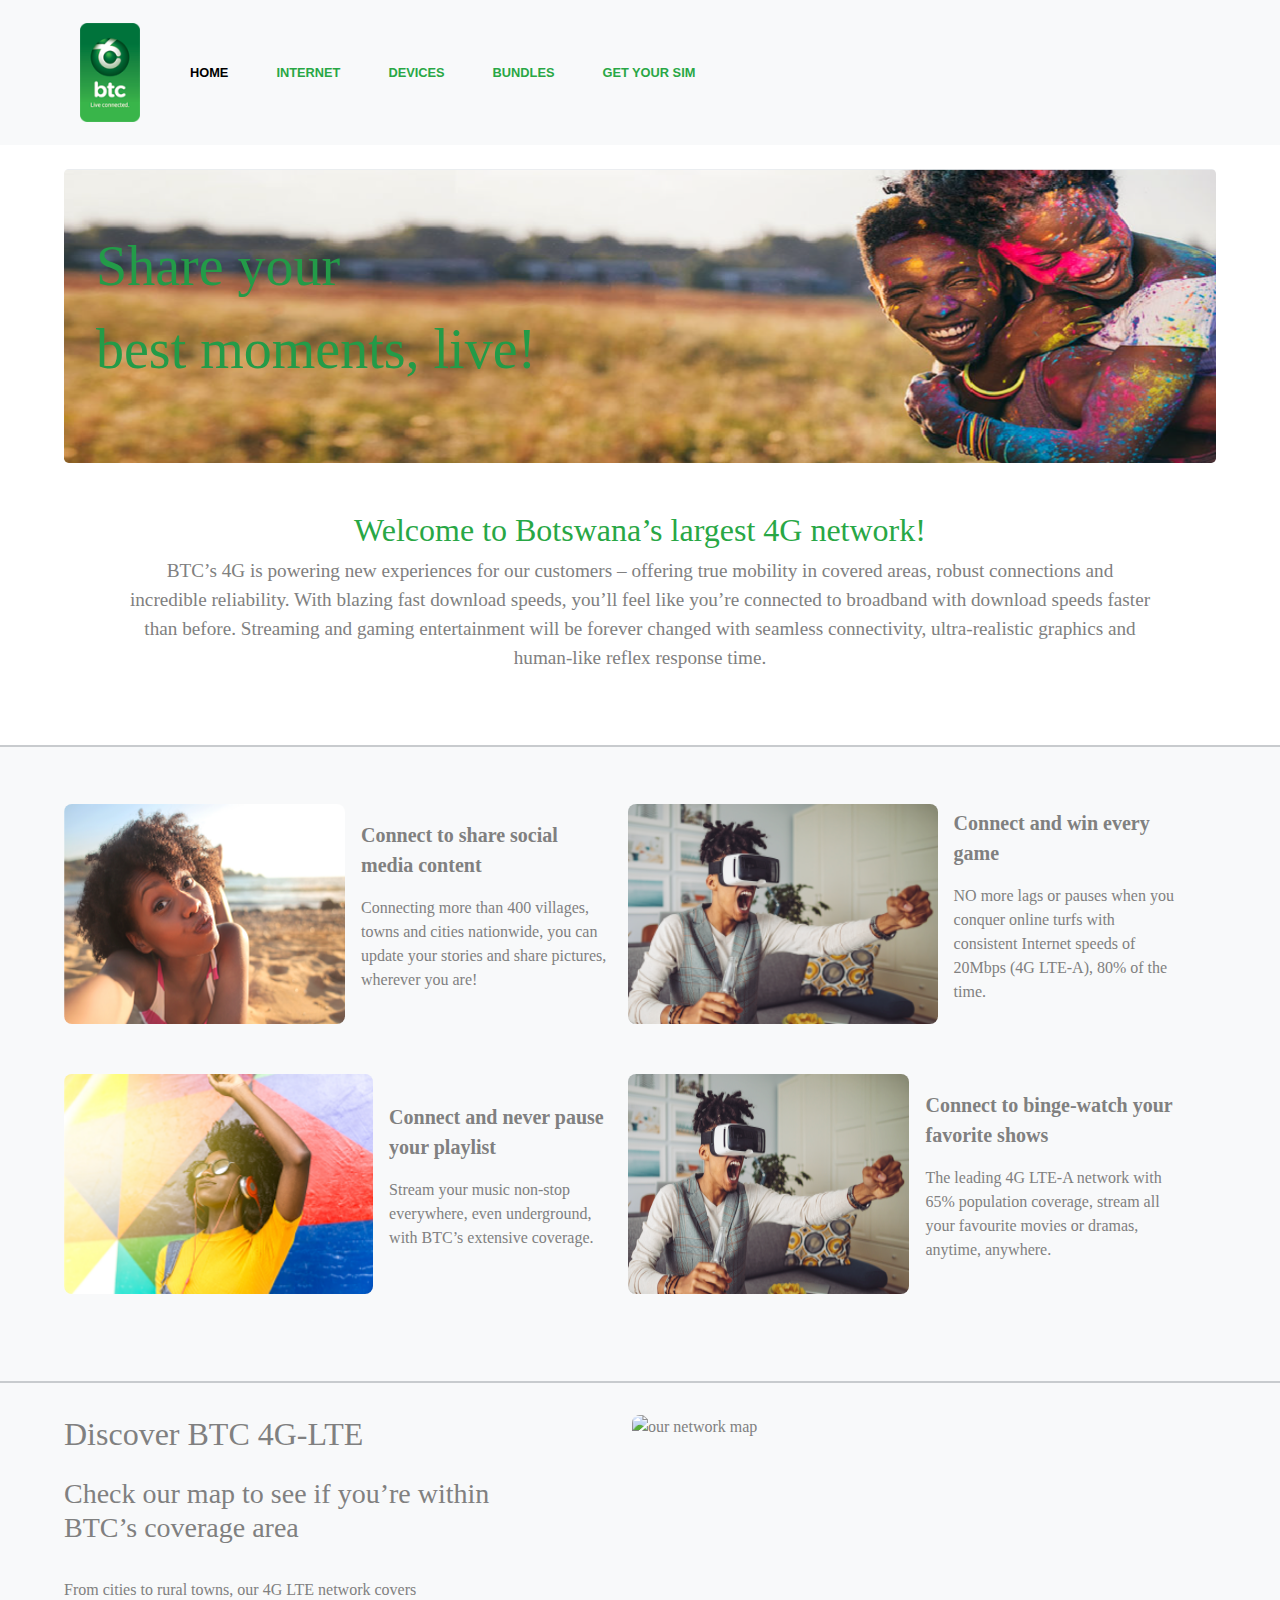
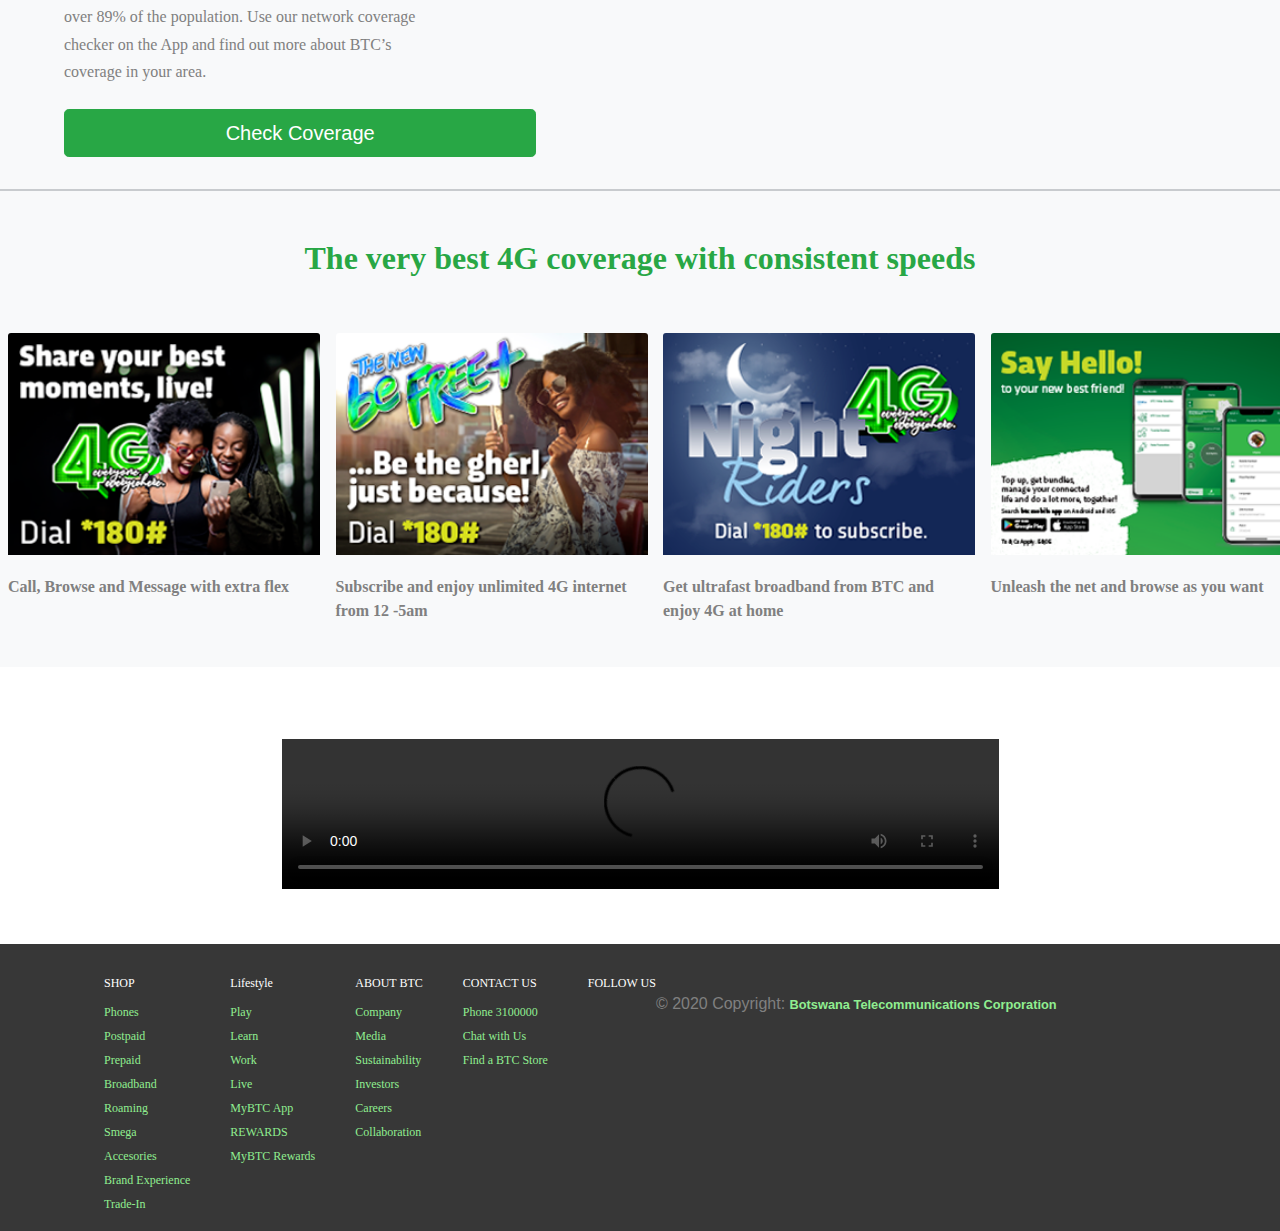
==== commit 15818380: "Merge remote-tracking branch 'origin/master'" ====
--- a/index2.html
+++ b/index2.html
@@ -45,9 +45,9 @@
     </nav>
 </section>
 <!-- Header section -->
-<section class="container-fluid mb-4 mt-4">
+<section class=" mb-4 mt-4">
     <div class="row justify-content-md-center">
-        <div class="jumbotron w-90" style= " background-repeat: round; background-image: url(images/header_1166x400.png)">
+        <div class="jumbotron" style= " background-image: url(images/header_1166x400.png); background-repeat: round">
             <p class="display-4" style="font-family: TrebuchetMS,serif; color: #239B48">Share your </p>
             <p class = "display-4" style="font-family: TrebuchetMS,serif; color: #239B48"> best moments, live!</pcla>
 
@@ -57,21 +57,21 @@
               <p class="lead">This is a modified jumbotron that occupies the entire horizontal space of its parent.</p>
             </div> -->
         </div>
-        <div class="w-90" style="font-family: 'Trebuchet MS',serif">
-            <h3 class="text-center  text-success">Welcome to Botswana’s largest 4G network!</h3>
+        <div class="mt-5 mb-5"  style="font-family: 'Trebuchet MS',serif">
+            <h2 class="text-center  text-success">Welcome to Botswana’s largest 4G network!</h2>
             <span class="justify-content-md-center">
-                        <p class="text-center w-80 m-a fs-lgr">
-                            BTC’s 4G is powering new experiences for our customers – offering true mobility in covered areas, robust connections and incredible reliability. With blazing fast download speeds, you’ll feel like you’re connected to broadband with download speeds faster than before. Streaming and gaming entertainment will be forever changed with seamless connectivity, ultra-realistic graphics and human-like reflex response time.
-                        </p>
-                    </span>
-
-        </div>
-    </div>
-</section>
-
-
-<section class="bg-gray "
-         style="padding-inline-start: 64px ; border-top: solid 2px #c8cbce; font-family:'Trebuchet MS',serif;">
+                <p class="text-center w-80 m-a fs-lgr">
+                    BTC’s 4G is powering new experiences for our customers – offering true mobility in covered areas, robust connections and incredible reliability. With blazing fast download speeds, you’ll feel like you’re connected to broadband with download speeds faster than before. Streaming and gaming entertainment will be forever changed with seamless connectivity, ultra-realistic graphics and human-like reflex response time.
+                </p>
+            </span>
+
+        </div>
+    </div>
+</section>
+
+
+<section class="bg-gray row avid"
+         style=" border-top: solid 2px #c8cbce; font-family:'Trebuchet MS',serif;">
 
     <div class="image-tiles section-style">
 
@@ -133,10 +133,10 @@
     </div>
 </section>
 <!--Map Section -->
-<section class="bg-gray "
-         style="padding-inline-start: 64px ; border-top: solid 2px #c8cbce; font-family:'Trebuchet MS',serif;">
+<section class="bg-gray row"
+         style=" border-top: solid 2px #c8cbce; font-family:'Trebuchet MS',serif;">
     <div class="full-width volte-content">
-        <div class="section-style" style="padding-inline-end: 64px">
+        <div class="section-style">
             <img
                     alt="our network map"
                     src="images/maps_img.PNG">
@@ -167,51 +167,50 @@
 </section>
 
 <!-- Products section -->
-<section class="row justify-content-md-center mb-4 bg-gray "
+<section class="row justify-content-md-center mb-4 bg-gray"
          style="border-top: solid 2px #c8cbce; font-family: 'Trebuchet MS',serif">
 
-    <div class="w-90">
+
         <h2 class="text-center  text-success mt-5 mb-5 fw-b">The very best 4G coverage with consistent speeds</h2>
         <span class="row align-items-start">
-                        <div class="col-sm-12 col-md-3">
-                            <div class="card card-override">
-                                <img alt="Card image cap" class="card-img-top" src="images/Products/TurnUp_281x200.png">
-                                <div class="card-body card-body-override">
-                                  <p class="card-text-override">Call, Browse and Message with extra flex</p>
-                                </div>
-                            </div>
-                        </div>
-
-                        <div class="col-sm-12 col-md-3">
-                            <div class="card card-override">
-                                <img alt="Card image cap" class="card-img-top"
-                                     src="images/Products/beFree+_Gal_281x200.png">
-                                <div class="card-body card-body-override">
-                                  <p class="card-text-override">Subscribe and enjoy unlimited 4G internet from 12 -5am</p>
-                                </div>
-                            </div>
-                        </div>
-                        <div class="col-sm-12 col-md-3">
-                            <div class="card card-override">
-                                <img alt="Card image cap" class="card-img-top"
-                                     src="images/Products/NightRiders_Digi_281x200.png">
-                                <div class="card-body card-body-override">
-                                  <p class="card-text-override">Get ultrafast broadband from BTC and enjoy 4G at home</p>
-                                </div>
-                            </div>
-                        </div>
-                        <div class="col-sm-12 col-md-3">
-                            <div class="card card-override">
-                                <img alt="Card image cap" class="card-img-top"
-                                     src="images/Products/MobileApp__281x200.png">
-                                <div class="card-body card-body-override">
-                                  <p class="card-text-override">Unleash the net and browse as you want</p>
-                                </div>
-                            </div>
-                        </div>
-                    </span>
-
-    </div>
+            <div class="col-sm-12 col-md-3">
+                <div class="card card-override">
+                    <img alt="Card image cap" class="card-img-top" src="images/Products/TurnUp_281x200.png">
+                    <div class="card-body card-body-override">
+                      <p class="card-text-override">Call, Browse and Message with extra flex</p>
+                    </div>
+                </div>
+            </div>
+
+            <div class="col-sm-12 col-md-3">
+                <div class="card card-override">
+                    <img alt="Card image cap" class="card-img-top"
+                          src="images/Products/beFree+_Gal_281x200.png">
+                    <div class="card-body card-body-override">
+                      <p class="card-text-override">Subscribe and enjoy unlimited 4G internet from 12 -5am</p>
+                    </div>
+                </div>
+            </div>
+            <div class="col-sm-12 col-md-3">
+                <div class="card card-override">
+                    <img alt="Card image cap" class="card-img-top"
+                          src="images/Products/NightRiders_Digi_281x200.png">
+                    <div class="card-body card-body-override">
+                      <p class="card-text-override">Get ultrafast broadband from BTC and enjoy 4G at home</p>
+                    </div>
+                </div>
+            </div>
+            <div class="col-sm-12 col-md-3">
+                <div class="card card-override">
+                    <img alt="Card image cap" class="card-img-top"
+                          src="images/Products/MobileApp__281x200.png">
+                    <div class="card-body card-body-override">
+                      <p class="card-text-override">Unleash the net and browse as you want</p>
+                    </div>
+                </div>
+            </div>
+        </span>
+
 </section>
 
 <!-- video section -->
@@ -224,6 +223,77 @@
         </video>
     </div>
 </section>
+<!-- footer -->
+<footer class="row" style="padding-top: 32px;">
+
+<div class="flex-rw" style="padding-inline-start: 64px">
+    <ul class="footer-list-top">
+        <li>
+            <h4 class="footer-list-header">SHOP</h4></li>
+        <li><a class="generic-anchor footer-list-anchor" href='' itemprop="significantLink">Phones</a></li>
+        <li><a class="generic-anchor footer-list-anchor" href='' itemprop="significantLink">Postpaid</a></li>
+        <li><a class="generic-anchor footer-list-anchor" href='' itemprop="significantLink">Prepaid</a></li>
+
+        <li><a class="generic-anchor footer-list-anchor" href='' itemprop="significantLink">Broadband</a></li>
+
+        <li><a class="generic-anchor footer-list-anchor" href='' itemprop="significantLink">Roaming</a></li>
+        <li><a class="generic-anchor footer-list-anchor" href='' itemprop="significantLink">Smega</a></li>
+        <li><a class="generic-anchor footer-list-anchor" href='' itemprop="significantLink">Accesories</a></li>
+        <li><a class="generic-anchor footer-list-anchor" href='' itemprop="significantLink">Brand Experience</a></li>
+        <li><a class="generic-anchor footer-list-anchor" href='' itemprop="significantLink">Trade-In</a></li>
+
+    </ul>
+    <ul class="footer-list-top">
+        <li>
+            <h4 class="footer-list-header">Lifestyle</h4></li>
+        <li><a class="generic-anchor footer-list-anchor" href='' itemprop="significantLink">Play</a></li>
+        <li><a class="generic-anchor footer-list-anchor" href='' itemprop="significantLink">Learn</a></li>
+        <li><a class="generic-anchor footer-list-anchor" href='' itemprop="significantLink">Work</a></li>
+        <li><a class="generic-anchor footer-list-anchor" href='' itemprop="significantLink">Live</a></li>
+        <li><a class="generic-anchor footer-list-anchor" href='' itemprop="significantLink">MyBTC App</a></li>
+        <li><a class="generic-anchor footer-list-anchor" href='' itemprop="significantLink">REWARDS</a></li>
+        <li><a class="generic-anchor footer-list-anchor" href='' itemprop="significantLink">MyBTC Rewards</a></li>
+
+
+    </ul>
+    <ul class="footer-list-top">
+        <li id='help'>
+            <h4 class="footer-list-header">ABOUT BTC</h4></li>
+        <li><a class="generic-anchor footer-list-anchor" href='' itemprop="significantLink">Company</a></li>
+        <li><a class="generic-anchor footer-list-anchor" href='' itemprop="significantLink">Media</a></li>
+        <li><a class="generic-anchor footer-list-anchor" href='' itemprop="significantLink">Sustainability</a></li>
+        <li><a class="generic-anchor footer-list-anchor" href='' itemprop="significantLink">Investors</a></li>
+        <li><a class="generic-anchor footer-list-anchor" href='' itemprop="significantLink">Careers</a></li>
+        <li><a class="generic-anchor footer-list-anchor" href='' itemprop="significantLink">Collaboration</a></li>
+
+
+    </ul>
+
+    <ul class="footer-list-top">
+        <li>
+            <h4 class="footer-list-header">CONTACT US</h4></li>
+        <li><a class="generic-anchor footer-list-anchor" href='' itemprop="significantLink">Phone 3100000</a></li>
+        <li><a class="generic-anchor footer-list-anchor" href='' itemprop="significantLink">Chat with Us</a></li>
+        <li><a class="generic-anchor footer-list-anchor" href='' itemprop="significantLink">Find a BTC Store</a></li>
+
+    </ul>
+    <ul class="footer-list-top">
+        <li>
+            <h4 class="footer-list-header">FOLLOW US</h4></li>
+
+
+    </ul>
+
+</div>
+    <!-- Copyright -->
+    <div class="footer-copyright text-center text-black-50 py-3">© 2020 Copyright:
+        <a class="generic-anchor" href="https://btc.bw/"> Botswana Telecommunications Corporation</a>
+    </div>
+    <!-- Copyright -->
+
+
+</footer>
+<!-- /. footer -->
 
 
 <!-- Optional JavaScript -->
--- a/css/style.css
+++ b/css/style.css
@@ -1,3 +1,6 @@
+body{
+    overflow-x: hidden;
+}
 .nav-item > a{
     color:#28a745!important;
 }
@@ -118,7 +121,33 @@
     border-radius: 8px;
 }
 
+@media screen and (max-width: 576px) {
+    /* .jumbotron {
+        padding: 4rem 2rem;
+        /* width: 90%; */
+        /* margin: auto; */
+    /* }  */
+
+}
 @media screen and (min-width: 768px) {
+    .jumbotron {
+        padding: 4rem 2rem;
+        width: 90%;
+        margin: auto;
+    }
+
+    .avid{
+        padding: 2rem 4rem;
+    }
+    .card-override{
+        width: 20.5rem;
+        border: none;
+        background: none;
+        padding: .5rem;
+    }
+    .card-body-override{
+        padding: 1.25rem 0rem !important;
+    }
     .volte-content .btn-primary {
         width: 36%;
     }
@@ -128,7 +157,8 @@
     }
 
     .volte-content .section-style {
-
+        padding-left: 4rem;
+        padding-right: 4rem;
         justify-content: space-between;
         flex-direction: row-reverse;
     }
@@ -205,6 +235,7 @@
 
     .volte-content .text-section {
         width: 100%;
+        padding:1rem
     }
 
     .reload-methods-cont .step-cont {
@@ -324,6 +355,7 @@
         width: 90%;
         max-height: 370px;
         max-width: 90%;
+
     }
 }
 
@@ -372,7 +404,10 @@
     
 }
 .navbar{
-    padding: 1.4rem 1rem !important;
+    padding: 1.1rem 1rem !important;
+}
+.text-cont{
+    padding:1rem
 }
 .w-90{
     width: 90%;
@@ -399,14 +434,14 @@
     font-family: "Trebuchet MS",serif;
 }
 .card-override{
-    width: 20.5rem;
+    /* width: 20.5rem; */
     border: none;
     background: none;
-    padding: .5rem;
+    /* padding: .5rem; */
 }
 
 .card-body-override{
-    padding: 1.25rem 0rem;
+    padding: 1.25rem 1rem;
 }
 .card-text-override{
     font-weight: bold;
@@ -428,4 +463,43 @@
     font-family: 'TrebuchetMSBold', 'Lucida Sans Unicode', 'Lucida Grande', 'Lucida Sans', Arial, sans-serif;
     font-size: 0.8rem;
     font-weight: 600;
-}+}
+/* footer styling */
+
+
+
+ul {
+    list-style: none
+}
+a {
+    text-decoration: none
+}
+.generic-anchor {
+    color: lightgreen;
+}
+.flex-rw {
+    display: flex;
+    flex-flow: row wrap;
+}
+footer {
+    background: rgb(55,55,55);
+    /* margin-top: auto; */
+    width: 100vw
+}
+.footer-list-top {
+    /* width: 33.333% */
+}
+.footer-list-top > li {
+    /* text-align: center; */
+    /* padding-bottom: 10px */
+}
+.footer-list-header {
+
+    /* padding: 10px 0 5px 0; */
+    color: #fff;
+    font: 12px "Trebuchet MS", serif
+}
+.footer-list-anchor {
+    font: 12px "Trebuchet MS", serif
+}
+
